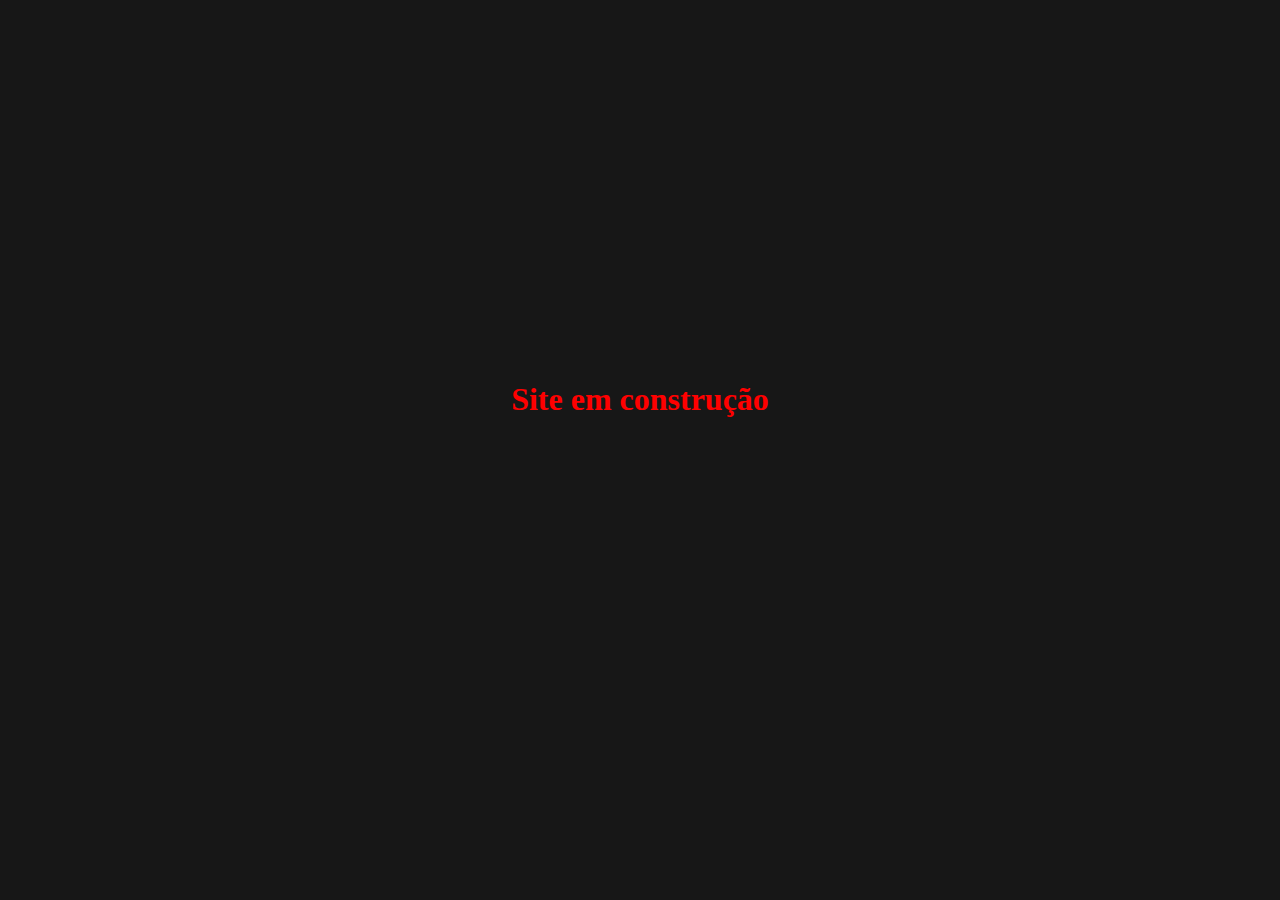
==== index.html @ 516c762a "fix no footer + contact form(broken)" ====
<!DOCTYPE html>
<html lang="en">
<head>
    <meta charset="UTF-8">
    <meta http-equiv="X-UA-Compatible" content="IE=edge">
    <meta name="viewport" content="width=device-width, initial-scale=1.0">
    <title>placeholder</title>
    <link rel = "stylesheet" href="index.css">
</head>
<body>
    <h1>Site em construção</h1>
</body>
</html>
---- index.css ----
h1{
    position: relative;
    color: red;
    text-align: center;
    top: 40vh;
}
body{
    background-color: #171717
}
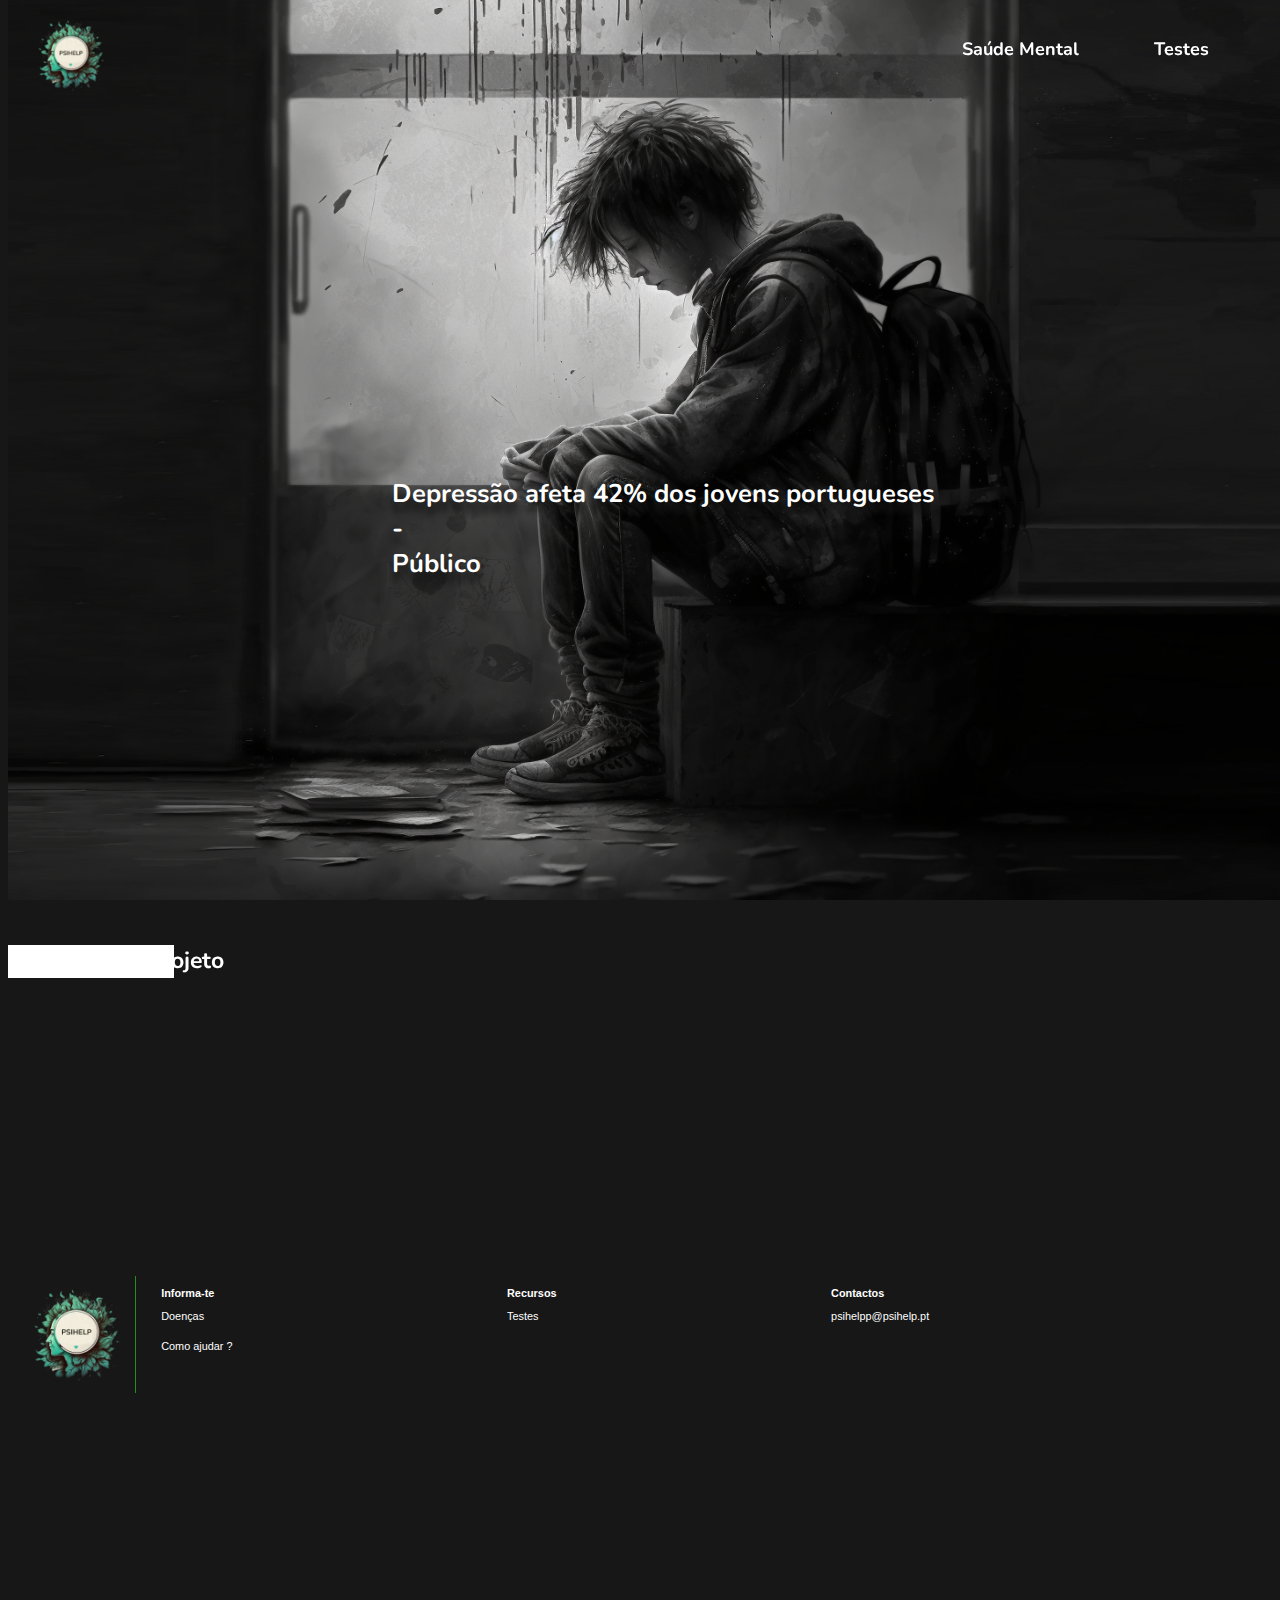
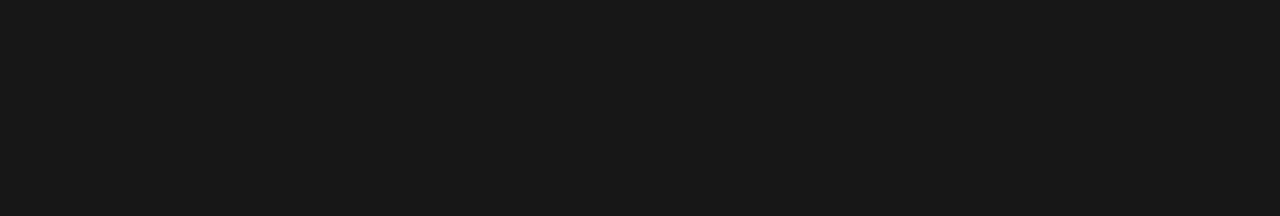
==== commit 82785352: "file structure update" ====
--- a/index.html
+++ b/index.html
@@ -1,13 +1,81 @@
 <!DOCTYPE html>
-<html lang="en">
+<html lang="pt">
+
 <head>
     <meta charset="UTF-8">
     <meta http-equiv="X-UA-Compatible" content="IE=edge">
     <meta name="viewport" content="width=device-width, initial-scale=1.0">
-    <title>placeholder</title>
-    <link rel = "stylesheet" href="index.css">
+    <title>Main</title>
+    <link rel="stylesheet" href="index.css">
+    <link rel="stylesheet" type="text/css" media="only screen and (max-device-width: 800px)" href="mainMobile.css" />
 </head>
+
 <body>
-    <h1>Site em construção</h1>
-</body>
-</html>+    <img src="./psihelp logo.png" class="logo">
+    <div class="navBar" id="navbar">
+        <p href="#" class="testes" id="texto1">Testes</p>
+        <div class="dropdown-menu1">
+            <a href="/DASS-Y/DASS-Y.html">DASS-Y</a>
+            <br>
+            <br>
+            <a href="/Intersection_zung/intersection.html">Escala de Zung</a>
+        </div>
+    </div>
+    <div class="navBar2">
+        <p href="#" class="saude" id="texto2">Saúde Mental</p>
+        <div class="dropdown-menu2">
+            <a href="/Doencas/doencas.html">Doenças</a>
+            <br>
+            <br>
+            <a href="#">Como ajudar ?</a>
+        </div>
+    </div>
+    <section class="banner">
+        <p id="dado">Depressão afeta 42% dos jovens portugueses<br>-<br>Público</p>
+    </section>
+    <div id="projeto-container" class="hidden2">
+        <h1 id="projeto">Sobre o projeto</h1>
+    </div>
+    <div id="texto3" class="hidden">
+        <img src="http://via.placeholder.com/640x360" class="img">
+        <p id="gapN">Lorem ipsum dolor sit amet, consectetur adipisicing elit. Magnam similique odit sequi porro ducimus
+            corporis placeat dicta asperiores iste, incidunt sit aliquam hic quo iure odio dignissimos. Commodi, labore
+            perspiciatis!</p>
+    </div>
+    <div id="texto4" class="hidden">
+        <p>Lorem ipsum dolor sit amet consectetur adipisicing elit. Maiores autem non cumque, iusto facilis
+            reprehenderit hic ab quaerat debitis veniam repudiandae perferendis rem ipsa? Alias nemo modi assumenda enim
+            repudiandae!</p>
+        <img src="http://via.placeholder.com/640x360" class="img">
+    </div>
+    <div id="footer">
+        <img src="  psihelp logo.png" class="logoFooter">
+        <div id="footerTexto">
+            <div id="colInforma">
+                <p id="titulo">Informa-te</p>
+                <a href="/Doencas/doencas.html" id="contacto">Doenças</a>
+                <a href="#">Como ajudar ?</a>
+            </div>
+            <div id="colTestes">
+                <p id="titulo">Recursos</p>
+                <a href="/Intersection_zung/intersection.html" id="contacto">Testes</a>
+            </div>
+            <div id="colContactos">
+                <a href="/Contacto/contacto.html" id="titulo" class="contacto">Contactos</a>
+                <p>psihelpp@psihelp.pt</p>
+            </div>
+        </div>
+    </div>
+    <label for="burger" class="burger">
+        <input id="burger" type="checkbox">
+        <span></span>
+        <span></span>
+        <span></span>
+    </label>
+    <div class="navMobile">
+        <a href="/Intersection_zung/intersection.html" class="mobTestes">Testes</a>
+        <a href="/Doencas/doencas.html" class="mobSaude">Doenças</a>
+        <a href="#" class="mobSaude">Como ajudar ?</a>
+    </div>
+    <script src="index.js"></script>
+</body>--- a/index.css
+++ b/index.css
@@ -1,9 +1,280 @@
-h1{
-    position: relative;
-    color: red;
+@import url('https://fonts.googleapis.com/css2?family=Nunito:wght@200;400&display=swap');
+*::-webkit-scrollbar {
+    display: none;
+  }
+body{
+    background: #171717;
+    min-height: 200vh;
+}
+.logo{
+    height: 10vh;
+    aspect-ratio: 1;
+    position: absolute;
+    transition: 600ms;
+    -webkit-user-drag: none;
+    top: 1.1vh;
+    left: 2vw;
+    z-index: 1;
+    position: fixed;
+    float: left;
+}
+.logo:hover{
+    height: 15vh;
+}
+.banner{
+    position: absolute;
+    width: 100vw;
+    height: 100vh;
+    background-image: url(./psihelp-bg.png);
+    background-size: cover;
+    background-position-x: center;
+    z-index: -1;
+    top: 0%
+}
+#dado{
+    font-family: 'Nunito', sans-serif;
+    font-weight: bold;
+    font-size: 2vw;
+    color: white;
+    z-index: 1;
+    position: absolute;
+    top: 50vh;
+    left:30vw;
+    text-shadow: 0 10px 6px #171717;
+    transition: 600ms;
+}
+
+/* texto por baixo */
+@import url('https://fonts.googleapis.com/css2?family=Tilt+Neon&display=swap');
+
+#projeto-container{
+    color: rgb(255, 255, 255);
+    position: absolute;
     text-align: center;
-    top: 40vh;
-}
-body{
-    background-color: #171717
+    top: 105vh;
+    font-size: 1.4vw;
+    z-index: 1;
+    background-color: #fff;
+    height: 2.6vw;
+}
+#projeto{
+    color: rgb(255, 255, 255);
+    position: absolute;
+    text-align: center;
+    font-weight: bold;
+    font-size: 1.8vw;
+    margin: 0;
+    left: 4vw;
+    font-family: 'Nunito', sans-serif;
+    width: 13vw;
+}
+#texto3{
+    position: relative;
+    top: 111vh;
+    display: flex;
+    align-items: center;
+    color: #fff;
+    font-size: 2vh;
+    font-family: 'Nunito', sans-serif;
+    font-weight: bold;
+    z-index: -1;    
+    padding: 5px;
+}  
+#texto4{
+    position: relative;
+    top: 113vh;
+    display: flex;
+    align-items: center;
+    color: #fff;
+    font-size: 2vh;
+    font-weight: bold;
+    font-family: 'Nunito', sans-serif;
+    padding: 5px;
+}
+#gapN{
+    padding-left: 10px;
+}
+/* animação de scroll */
+.hidden2{
+    transition: 1s;
+    width: 13vw;
+}
+.show2{
+    background-color: transparent;
+    width: 0vw;
+    
+}
+.hidden{
+    opacity: 0;
+    transition: 500ms;
+    transform: translateY(100%);
+}
+.show{
+    opacity: 1;
+    transform: translateY(0);
+}
+/*navBar*/
+.navBar{
+    position: fixed;
+    top: 1vh;
+    width: 0.5vw;
+    display: grid;
+    justify-content: flex-end  ;
+    align-items: center;
+    transition: 600ms;
+    padding: 40px 0px; 
+    font-size: 2vh;
+    font-family: 'Nunito', sans-serif;
+    font-weight: bold;
+    z-index: 0;
+    left: 89vw;
+
+} 
+.testes{
+    position: absolute;
+    font-size: 1,2vh;
+    transition: 600ms;
+    color: #fff;
+    padding: 15px;
+    cursor: default;
+    text-decoration: none;
+    z-index: 9999;
+    
+}
+.testes:hover{
+    font-size: 1.5em;
+} 
+
+.testes2:hover{
+    font-size: 1.5em;
+}
+
+.dropdown-menu1{
+    visibility: collapse;
+    position: absolute;
+    min-width: 158px;
+    z-index: 1;
+    transition: 300ms;
+    scale: 0;
+    left: -2vw;
+    top: 1.3vh;
+}
+.navBar:hover .dropdown-menu1{
+    visibility: visible;
+    position: absolute;
+    transform: translate(3vw , 7vh);
+    scale: 1;
+}
+a{
+    text-decoration: none;
+    color: #fff;
+}
+@media screen and (min-width: 1080px){
+    .navBar2{
+        position: fixed;
+        top: 1vh;
+        width: 6vw;
+        display: grid;
+        justify-content: flex-end  ;
+        align-items: center;
+        transition: 600ms;
+        padding: 40px 0px;
+        font-size: 2vh;
+        font-family: 'Nunito', sans-serif;
+        font-weight: bold; 
+        z-index: 0;
+        left: 74vw;
+    } 
+}
+@media screen and (min-width: 800px){
+
+.navBar2{
+    position: fixed;
+    top: 1vh;
+    width: 14vw;
+    display: grid;
+    justify-content: flex-end  ;
+    align-items: center;
+    transition: 600ms;
+    padding: 40px 0px;
+    font-size: 2vh;
+    font-family: 'Nunito', sans-serif;
+    font-weight: bold; 
+    z-index: 0;
+    left: 74vw;
+} }
+.saude{
+    position: absolute;
+    font-size: 1,2vh;
+    transition: 600ms;
+    color: #fff;
+    padding: 15px;
+    cursor: default;
+    text-decoration: none;
+    z-index: 9999;
+}
+.saude:hover{
+    font-size: 1.5em;
+}
+.dropdown-menu2{
+    visibility: collapse;
+    position: absolute;
+    min-width: 158px;
+    z-index: 1;
+    transition: 300ms;
+    scale: 0;
+    left: -2vw;
+    top: 1.3vh;
+}
+.navBar2:hover .dropdown-menu2{
+    visibility: visible;
+    position: absolute;
+    transform: translate(3vw , 7vh);
+    scale: 1;
+}
+/*footer*/
+  @import url('https://fonts.googleapis.com/css2?family=Rubik:wght@500&display=swap');
+  #footer{
+    position: relative;
+    top: 120vh;
+    padding-left: 0.75vw;
+    margin-bottom: 0;
+    padding-bottom: 0;
+    font-family: 'Rubik', sans-serif;
+    color: #fff;
+    height: 13vh;
+    width: 70vw; 
+    cursor: default;
+    font-size: 0.85vw;
+    display: flex;
+}
+.logoFooter{
+    position: relative;
+    aspect-ratio: 1;
+    border-right: rgb(29, 146, 29) solid 1.5px;
+    max-width: 10vw;
+}
+#titulo{
+    font-weight: bold;
+}
+#footerTexto{
+    display:flex;
+    justify-content: space-between;
+    left: 2vw;
+    position: relative;
+    width: 60vw;
+
+}
+#colInforma a{
+    display: block;
+    margin-bottom: 2vh;
+}
+#colContactos{
+    margin-top: 1em;
+}
+.navMobile{
+    visibility: collapse;
+}
+.burger{
+    display: none;
 }--- a/mainMobile.css
+++ b/mainMobile.css
@@ -0,0 +1,156 @@
+#dado{
+    font-size: 4vw;
+    margin:auto;
+    top: 40vh;
+    left: 70vw;
+}
+body{
+    font-size: 100px;
+    display: block;
+    margin: 0;
+    padding-bottom: 0;
+    overflow-x: hidden;
+    max-height: 150vh;
+}
+.navBar , .dropdown-menu1 , .navBar2 , .saude{
+    display: none;
+}
+.banner{
+    position: relative;
+    width: 160vw;
+    height: 78vh;
+    aspect-ratio: 1.777777778;
+    background-image: url(./psihelp-bg.png);
+    background-size: cover;
+    background-position-x: center;
+    z-index: -1;
+    transform: translateX(-60vw);
+}
+#texto3{
+    position: relative;
+    top: 10vh;
+    display: flex;
+    align-items: center;
+    color: #fff;
+    font-size: 2vh;
+    column-gap: 10px;
+    font-weight: bold;
+    padding: 8px;
+}
+#texto4{
+    position: relative;
+    top: 13vh;
+    display: flex;
+    align-items: center;
+    color: #fff;
+    font-size: 2vh;
+    column-gap: 10px;
+    font-weight: bold;
+    padding: 8px;
+    padding-bottom: 0;
+    margin-bottom: 0;
+}
+.img{
+    max-width: 50vw;
+}
+/*NavBar*/
+.navMobile{
+    display: none;
+    visibility: visible;
+    position: fixed;
+    background-color: #616161c0;
+    z-index: 0;
+    width: 40vw;
+    height: 100vh;
+    right: 0;
+    top: 0;
+    transition: 0.3s cubic-bezier(.84,.48,.11,.78);
+}
+.mobTestes, .mobSaude{
+    font-family: 'Nunito', sans-serif;
+    font-weight: bold;
+    position: relative;
+    color: #fff;
+    font-size: 4vw;
+    margin-bottom: 5vh;
+    margin-left: 5vw;
+    margin-right: 5vw;
+    top: 5vh;
+}
+/*selector*/
+.burger {
+    position: fixed;
+    width: 40px;
+    height: 30px;
+    background: transparent;
+    cursor: pointer;  
+    right: 1vh;
+    top: 1vh;
+    z-index: 1;
+    display: inline;
+  }
+  
+  .burger input {
+    display: none;
+  }
+  
+  .burger span {
+    display: block;
+    position: absolute;
+    height: 4px;
+    width: 100%;
+    background: black;
+    border-radius: 9px;
+    opacity: 1;
+    left: 0;
+    transform: rotate(0deg);
+    transition: .25s ease-in-out;
+  }
+  
+  .burger span:nth-of-type(1) {
+    top: 0px;
+    transform-origin: left center;
+  }
+  
+  .burger span:nth-of-type(2) {
+    top: 50%;
+    transform: translateY(-50%);
+    transform-origin: left center;
+  }
+  
+  .burger span:nth-of-type(3) {
+    top: 100%;
+    transform-origin: left center;
+    transform: translateY(-100%);
+  }
+  
+  .burger input:checked ~ span:nth-of-type(1) {
+    transform: rotate(45deg);
+    top: 0px;
+    left: 5px;
+  }
+  
+  .burger input:checked ~ span:nth-of-type(2) {
+    width: 0%;
+    opacity: 0;
+  }
+  
+  .burger input:checked ~ span:nth-of-type(3) {
+    transform: rotate(-45deg);
+    top: 28px;
+    left: 5px;
+  }
+/*Texto em baixo*/
+#projeto{
+    top: -20vh;
+    font-size: 3vw;
+    transition: 0ms;
+    width: 25vw;
+}
+#projeto-container{
+    transition: 0ms;
+}
+/*Footer*/
+#footer{
+  display: none;
+}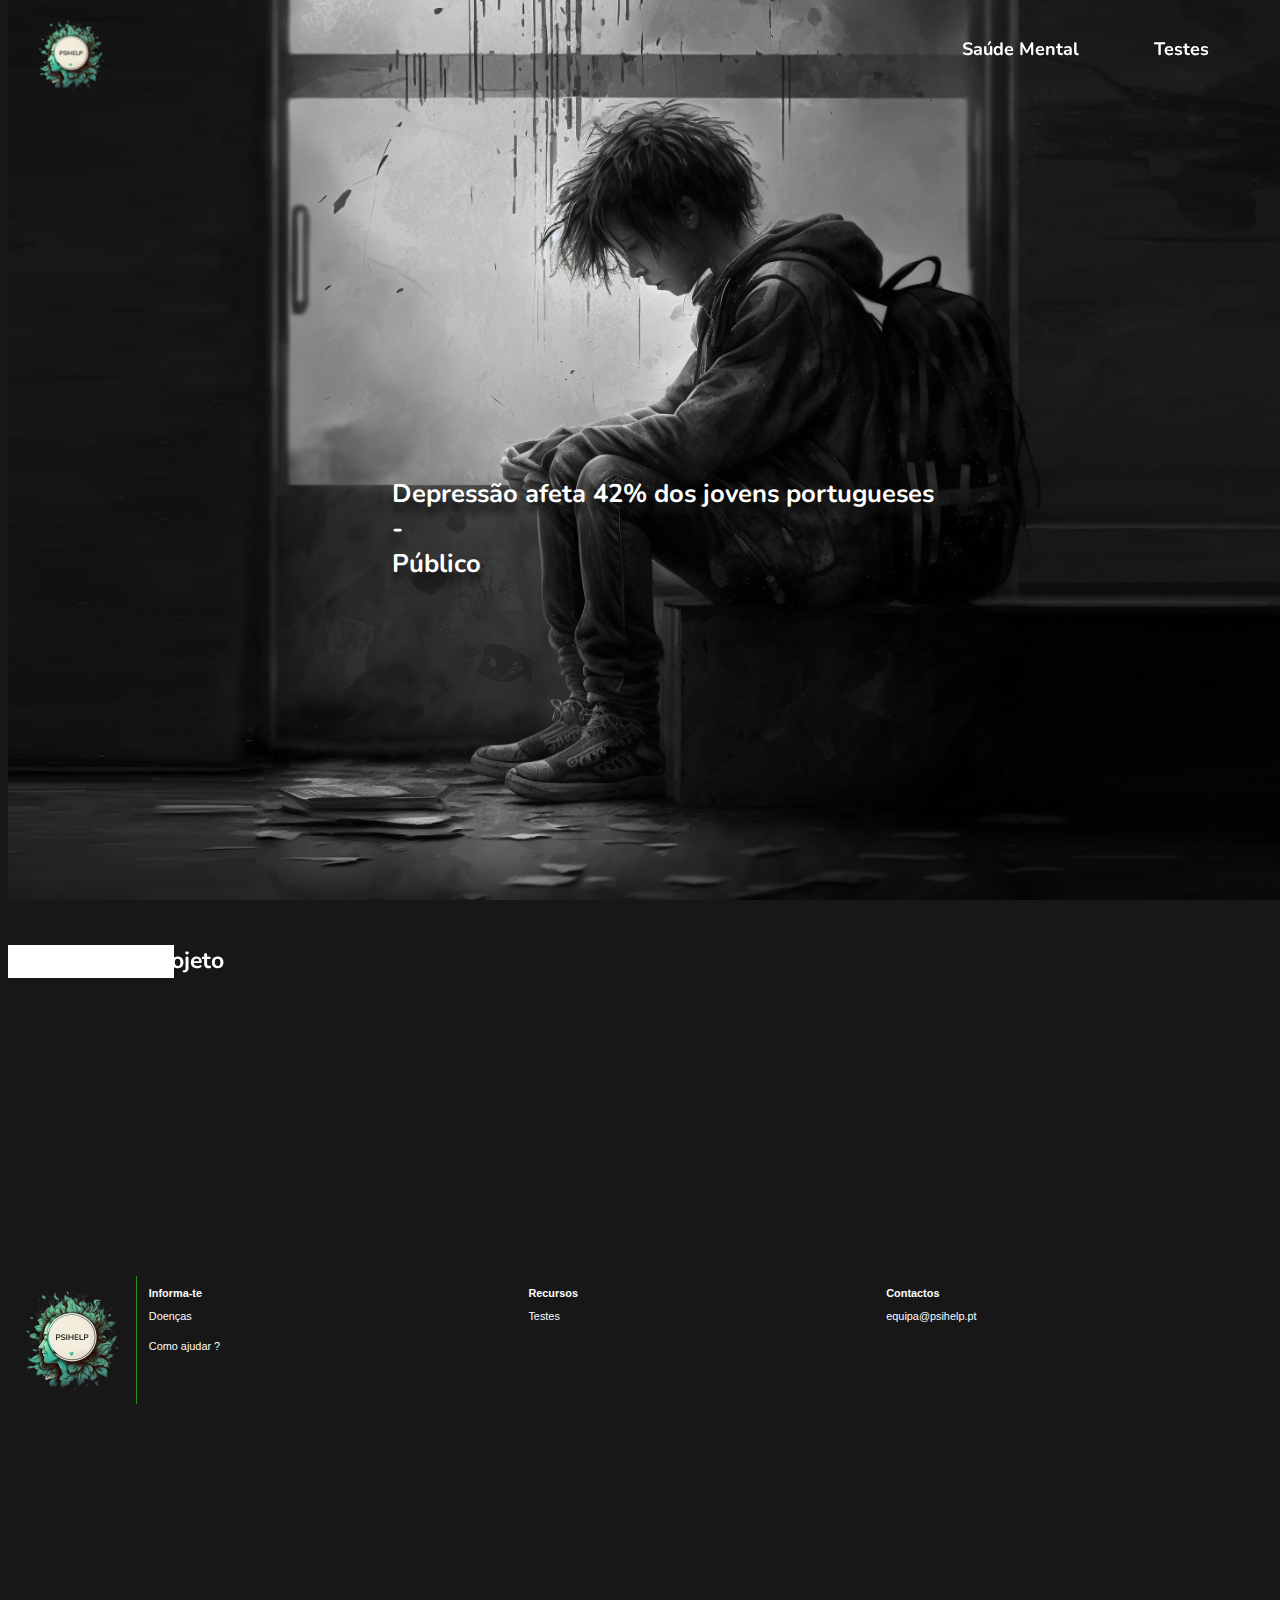
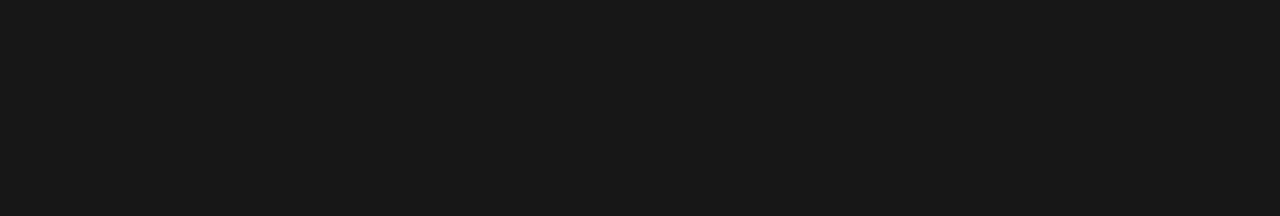
==== commit af589f5d: "apatabilidade do footer + exto provisório" ====
--- a/index.html
+++ b/index.html
@@ -38,19 +38,18 @@
     </div>
     <div id="texto3" class="hidden">
         <img src="http://via.placeholder.com/640x360" class="img">
-        <p id="gapN">Lorem ipsum dolor sit amet, consectetur adipisicing elit. Magnam similique odit sequi porro ducimus
-            corporis placeat dicta asperiores iste, incidunt sit aliquam hic quo iure odio dignissimos. Commodi, labore
-            perspiciatis!</p>
+        <p id="gapN">Com este site pretendemos combater os problemas de saúde mental em Portugal, principalmente nos jovens, sensibilizando para este problema tão recorrente na nossa sociedade.
+        </p>
     </div>
     <div id="texto4" class="hidden">
-        <p>Lorem ipsum dolor sit amet consectetur adipisicing elit. Maiores autem non cumque, iusto facilis
-            reprehenderit hic ab quaerat debitis veniam repudiandae perferendis rem ipsa? Alias nemo modi assumenda enim
-            repudiandae!</p>
+        <p>Aqui podes encontrar testes feitos por profissionais bem como informações sobre as principais doenças.<br>
+           Conheces alguém com algum destes problemas e não sabes como ajudar? Tens aqui algumas dicas úteis e acesso a psicólogos profissionais!
+        </p>
         <img src="http://via.placeholder.com/640x360" class="img">
     </div>
     <div id="footer">
         <img src="  psihelp logo.png" class="logoFooter">
-        <div id="footerTexto">
+        <!-- <div id="footerTexto"> -->
             <div id="colInforma">
                 <p id="titulo">Informa-te</p>
                 <a href="/Doencas/doencas.html" id="contacto">Doenças</a>
@@ -62,7 +61,7 @@
             </div>
             <div id="colContactos">
                 <a href="/Contacto/contacto.html" id="titulo" class="contacto">Contactos</a>
-                <p>psihelpp@psihelp.pt</p>
+                <p>equipa@psihelp.pt</p>
             </div>
         </div>
     </div>
--- a/index.css
+++ b/index.css
@@ -235,21 +235,17 @@
 /*footer*/
   @import url('https://fonts.googleapis.com/css2?family=Rubik:wght@500&display=swap');
   #footer{
+    display: grid;
+    grid-template: auto / 10vw auto auto auto;
+    column-gap: 1vw;
     position: relative;
     top: 120vh;
-    padding-left: 0.75vw;
-    margin-bottom: 0;
-    padding-bottom: 0;
     font-family: 'Rubik', sans-serif;
     color: #fff;
-    height: 13vh;
-    width: 70vw; 
     cursor: default;
     font-size: 0.85vw;
-    display: flex;
 }
 .logoFooter{
-    position: relative;
     aspect-ratio: 1;
     border-right: rgb(29, 146, 29) solid 1.5px;
     max-width: 10vw;
@@ -257,14 +253,6 @@
 #titulo{
     font-weight: bold;
 }
-#footerTexto{
-    display:flex;
-    justify-content: space-between;
-    left: 2vw;
-    position: relative;
-    width: 60vw;
-
-}
 #colInforma a{
     display: block;
     margin-bottom: 2vh;
@@ -274,6 +262,7 @@
 }
 .navMobile{
     visibility: collapse;
+    display: none;
 }
 .burger{
     display: none;
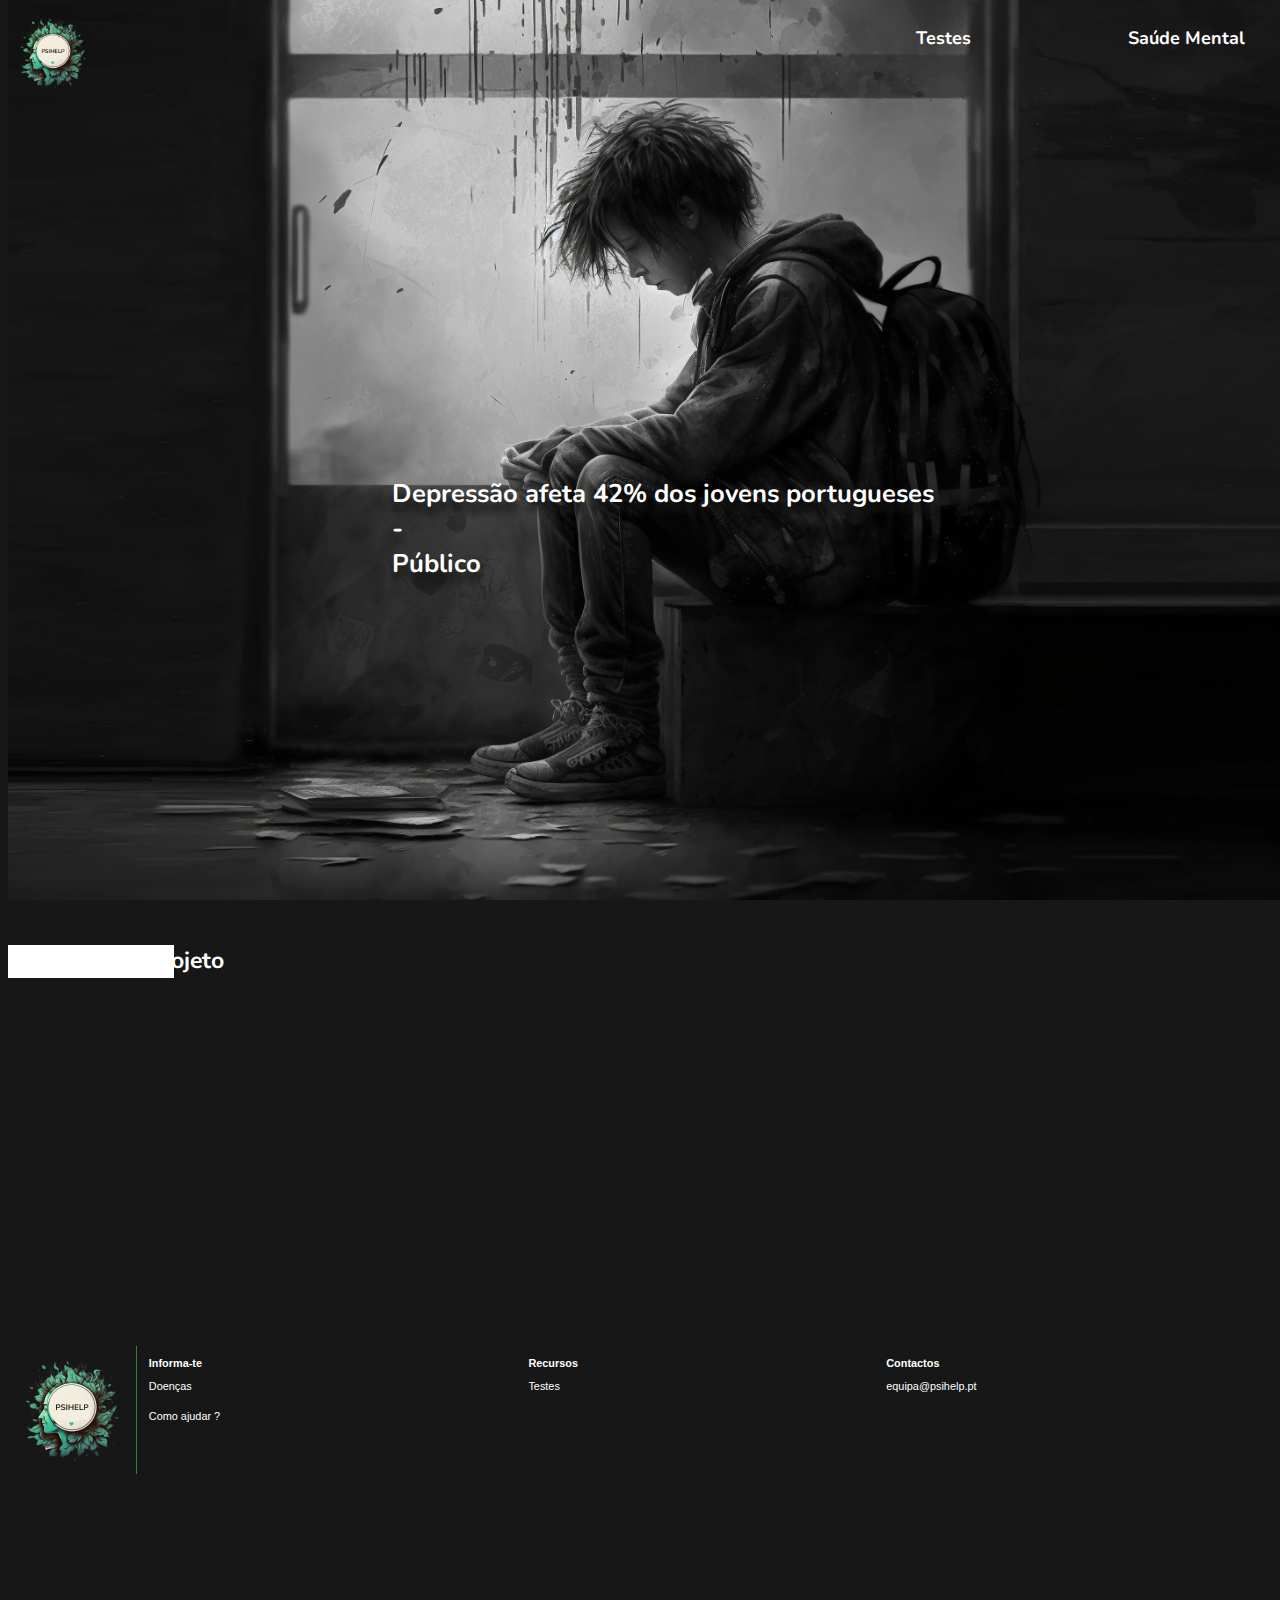
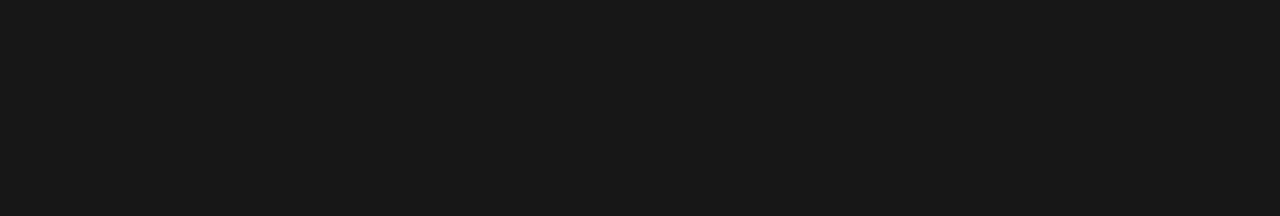
==== commit 2e4c1bc0: "navbar updated" ====
--- a/index.html
+++ b/index.html
@@ -11,6 +11,7 @@
 </head>
 
 <body>
+    <div class="navbarContainer">
     <img src="./psihelp logo.png" class="logo">
     <div class="navBar" id="navbar">
         <p href="#" class="testes" id="texto1">Testes</p>
@@ -30,6 +31,7 @@
             <a href="#">Como ajudar ?</a>
         </div>
     </div>
+</div>
     <section class="banner">
         <p id="dado">Depressão afeta 42% dos jovens portugueses<br>-<br>Público</p>
     </section>
--- a/index.css
+++ b/index.css
@@ -5,18 +5,6 @@
 body{
     background: #171717;
     min-height: 200vh;
-}
-.logo{
-    height: 10vh;
-    aspect-ratio: 1;
-    position: absolute;
-    transition: 600ms;
-    -webkit-user-drag: none;
-    top: 1.1vh;
-    left: 2vw;
-    z-index: 1;
-    position: fixed;
-    float: left;
 }
 .logo:hover{
     height: 15vh;
@@ -114,124 +102,89 @@
     transform: translateY(0);
 }
 /*navBar*/
-.navBar{
-    position: fixed;
-    top: 1vh;
-    width: 0.5vw;
+.navbarContainer{
     display: grid;
-    justify-content: flex-end  ;
-    align-items: center;
-    transition: 600ms;
-    padding: 40px 0px; 
+    grid-template: 70px / 5fr 1fr max-content;
+    padding-right: 2vw;
+    column-gap: 3vw;
+  }
+  .logo{
+    height: 10vh;
+    aspect-ratio: 1;
+    transition: 600ms;
+    -webkit-user-drag: none;
+    z-index: 1;
+  }
+  .navBar{
+    transition: 600ms;
     font-size: 2vh;
     font-family: 'Nunito', sans-serif;
     font-weight: bold;
     z-index: 0;
-    left: 89vw;
-
-} 
-.testes{
-    position: absolute;
-    font-size: 1,2vh;
-    transition: 600ms;
-    color: #fff;
-    padding: 15px;
+  } 
+  .testes{
+    font-size: 2vh;
+    transition: 600ms;
+    color: #fff;
     cursor: default;
     text-decoration: none;
     z-index: 9999;
     
-}
-.testes:hover{
+  }
+  .testes:hover{
     font-size: 1.5em;
-} 
-
-.testes2:hover{
+  } 
+  
+  .testes2:hover{
     font-size: 1.5em;
-}
-
-.dropdown-menu1{
+  }
+  
+  .dropdown-menu1{
     visibility: collapse;
-    position: absolute;
-    min-width: 158px;
     z-index: 1;
     transition: 300ms;
     scale: 0;
-    left: -2vw;
-    top: 1.3vh;
-}
-.navBar:hover .dropdown-menu1{
+  }
+  .navBar:hover .dropdown-menu1{
     visibility: visible;
     position: absolute;
-    transform: translate(3vw , 7vh);
     scale: 1;
-}
-a{
+  }
+  a{
     text-decoration: none;
     color: #fff;
-}
-@media screen and (min-width: 1080px){
-    .navBar2{
-        position: fixed;
-        top: 1vh;
-        width: 6vw;
-        display: grid;
-        justify-content: flex-end  ;
-        align-items: center;
-        transition: 600ms;
-        padding: 40px 0px;
-        font-size: 2vh;
-        font-family: 'Nunito', sans-serif;
-        font-weight: bold; 
-        z-index: 0;
-        left: 74vw;
-    } 
-}
-@media screen and (min-width: 800px){
-
-.navBar2{
-    position: fixed;
-    top: 1vh;
-    width: 14vw;
-    display: grid;
-    justify-content: flex-end  ;
-    align-items: center;
-    transition: 600ms;
-    padding: 40px 0px;
+  }
+  @media screen and (min-width: 800px){
+  
+  .navBar2{
+    transition: 600ms;
     font-size: 2vh;
     font-family: 'Nunito', sans-serif;
     font-weight: bold; 
     z-index: 0;
-    left: 74vw;
-} }
-.saude{
-    position: absolute;
+  } } 
+  .saude{
     font-size: 1,2vh;
     transition: 600ms;
     color: #fff;
-    padding: 15px;
     cursor: default;
     text-decoration: none;
     z-index: 9999;
-}
-.saude:hover{
+  }
+  .saude:hover{
     font-size: 1.5em;
-}
-.dropdown-menu2{
+  }
+  .dropdown-menu2{
     visibility: collapse;
-    position: absolute;
-    min-width: 158px;
     z-index: 1;
     transition: 300ms;
     scale: 0;
-    left: -2vw;
-    top: 1.3vh;
-}
-.navBar2:hover .dropdown-menu2{
+  }
+  .navBar2:hover .dropdown-menu2{
     visibility: visible;
     position: absolute;
-    transform: translate(3vw , 7vh);
     scale: 1;
-}
+  }
 /*footer*/
   @import url('https://fonts.googleapis.com/css2?family=Rubik:wght@500&display=swap');
   #footer{
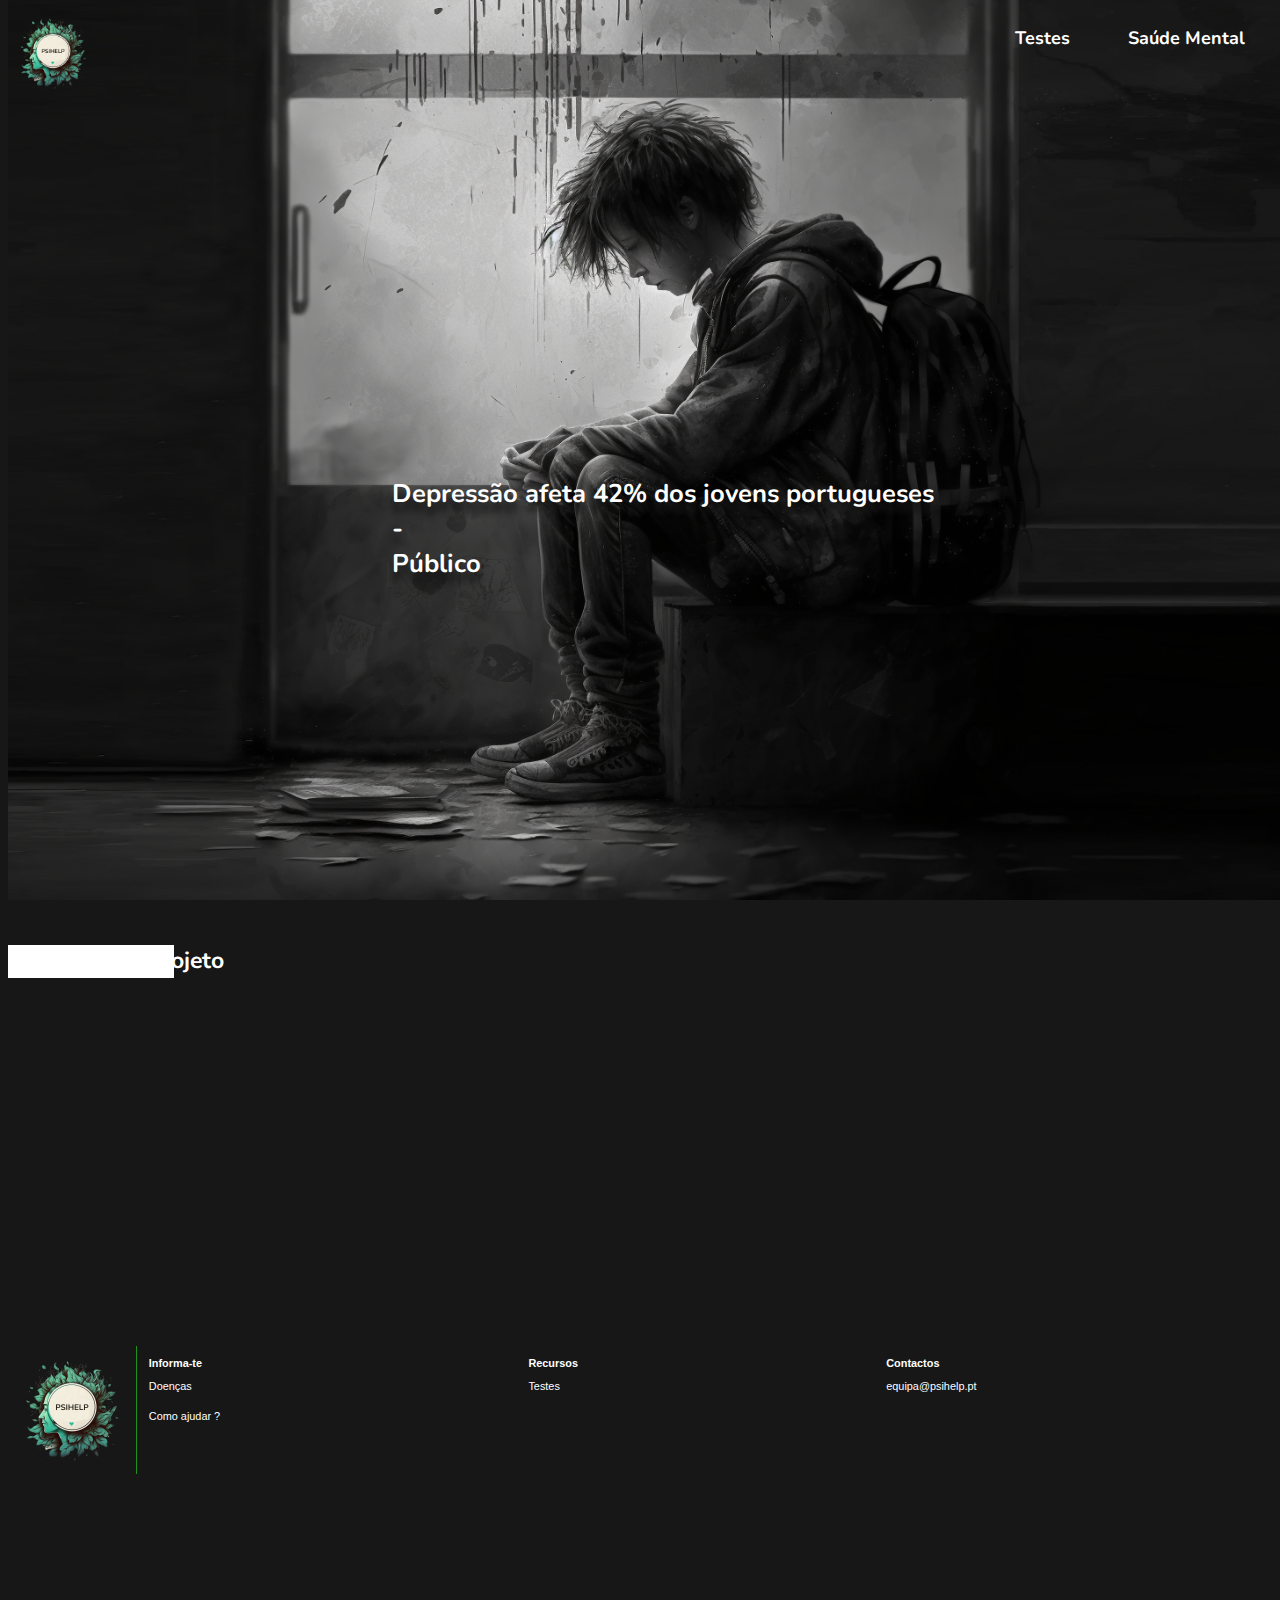
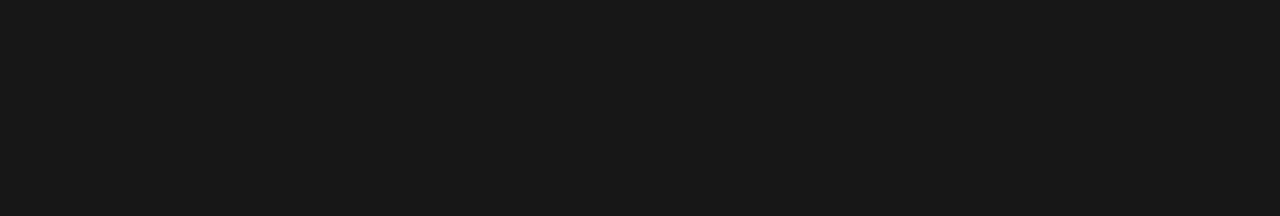
==== commit ee80f032: "main update e final para a maioria i hope" ====
--- a/index.html
+++ b/index.html
@@ -14,7 +14,7 @@
     <div class="navbarContainer">
     <img src="./psihelp logo.png" class="logo">
     <div class="navBar" id="navbar">
-        <p href="#" class="testes" id="texto1">Testes</p>
+        <p class="testes" id="texto1">Testes</p>
         <div class="dropdown-menu1">
             <a href="/DASS-Y/DASS-Y.html">DASS-Y</a>
             <br>
@@ -23,12 +23,12 @@
         </div>
     </div>
     <div class="navBar2">
-        <p href="#" class="saude" id="texto2">Saúde Mental</p>
+        <p class="saude" id="texto2">Saúde Mental</p>
         <div class="dropdown-menu2">
             <a href="/Doencas/doencas.html">Doenças</a>
             <br>
             <br>
-            <a href="#">Como ajudar ?</a>
+            <a href="/comoajudar/comoajudar.html">Como ajudar ?</a>
         </div>
     </div>
 </div>
@@ -51,11 +51,10 @@
     </div>
     <div id="footer">
         <img src="  psihelp logo.png" class="logoFooter">
-        <!-- <div id="footerTexto"> -->
             <div id="colInforma">
                 <p id="titulo">Informa-te</p>
                 <a href="/Doencas/doencas.html" id="contacto">Doenças</a>
-                <a href="#">Como ajudar ?</a>
+                <a href="/comoajudar/comoajudar.html">Como ajudar ?</a>
             </div>
             <div id="colTestes">
                 <p id="titulo">Recursos</p>
@@ -76,7 +75,7 @@
     <div class="navMobile">
         <a href="/Intersection_zung/intersection.html" class="mobTestes">Testes</a>
         <a href="/Doencas/doencas.html" class="mobSaude">Doenças</a>
-        <a href="#" class="mobSaude">Como ajudar ?</a>
+        <a href="/comoajudar/comoajudar.html" class="mobSaude">Como ajudar ?</a>
     </div>
     <script src="index.js"></script>
 </body>--- a/index.css
+++ b/index.css
@@ -104,7 +104,7 @@
 /*navBar*/
 .navbarContainer{
     display: grid;
-    grid-template: 70px / 5fr 1fr max-content;
+    grid-template: 70px / 10fr 1fr max-content;
     padding-right: 2vw;
     column-gap: 3vw;
   }
@@ -129,16 +129,9 @@
     cursor: default;
     text-decoration: none;
     z-index: 9999;
+    place-self: center;
     
   }
-  .testes:hover{
-    font-size: 1.5em;
-  } 
-  
-  .testes2:hover{
-    font-size: 1.5em;
-  }
-  
   .dropdown-menu1{
     visibility: collapse;
     z-index: 1;
@@ -170,9 +163,6 @@
     cursor: default;
     text-decoration: none;
     z-index: 9999;
-  }
-  .saude:hover{
-    font-size: 1.5em;
   }
   .dropdown-menu2{
     visibility: collapse;
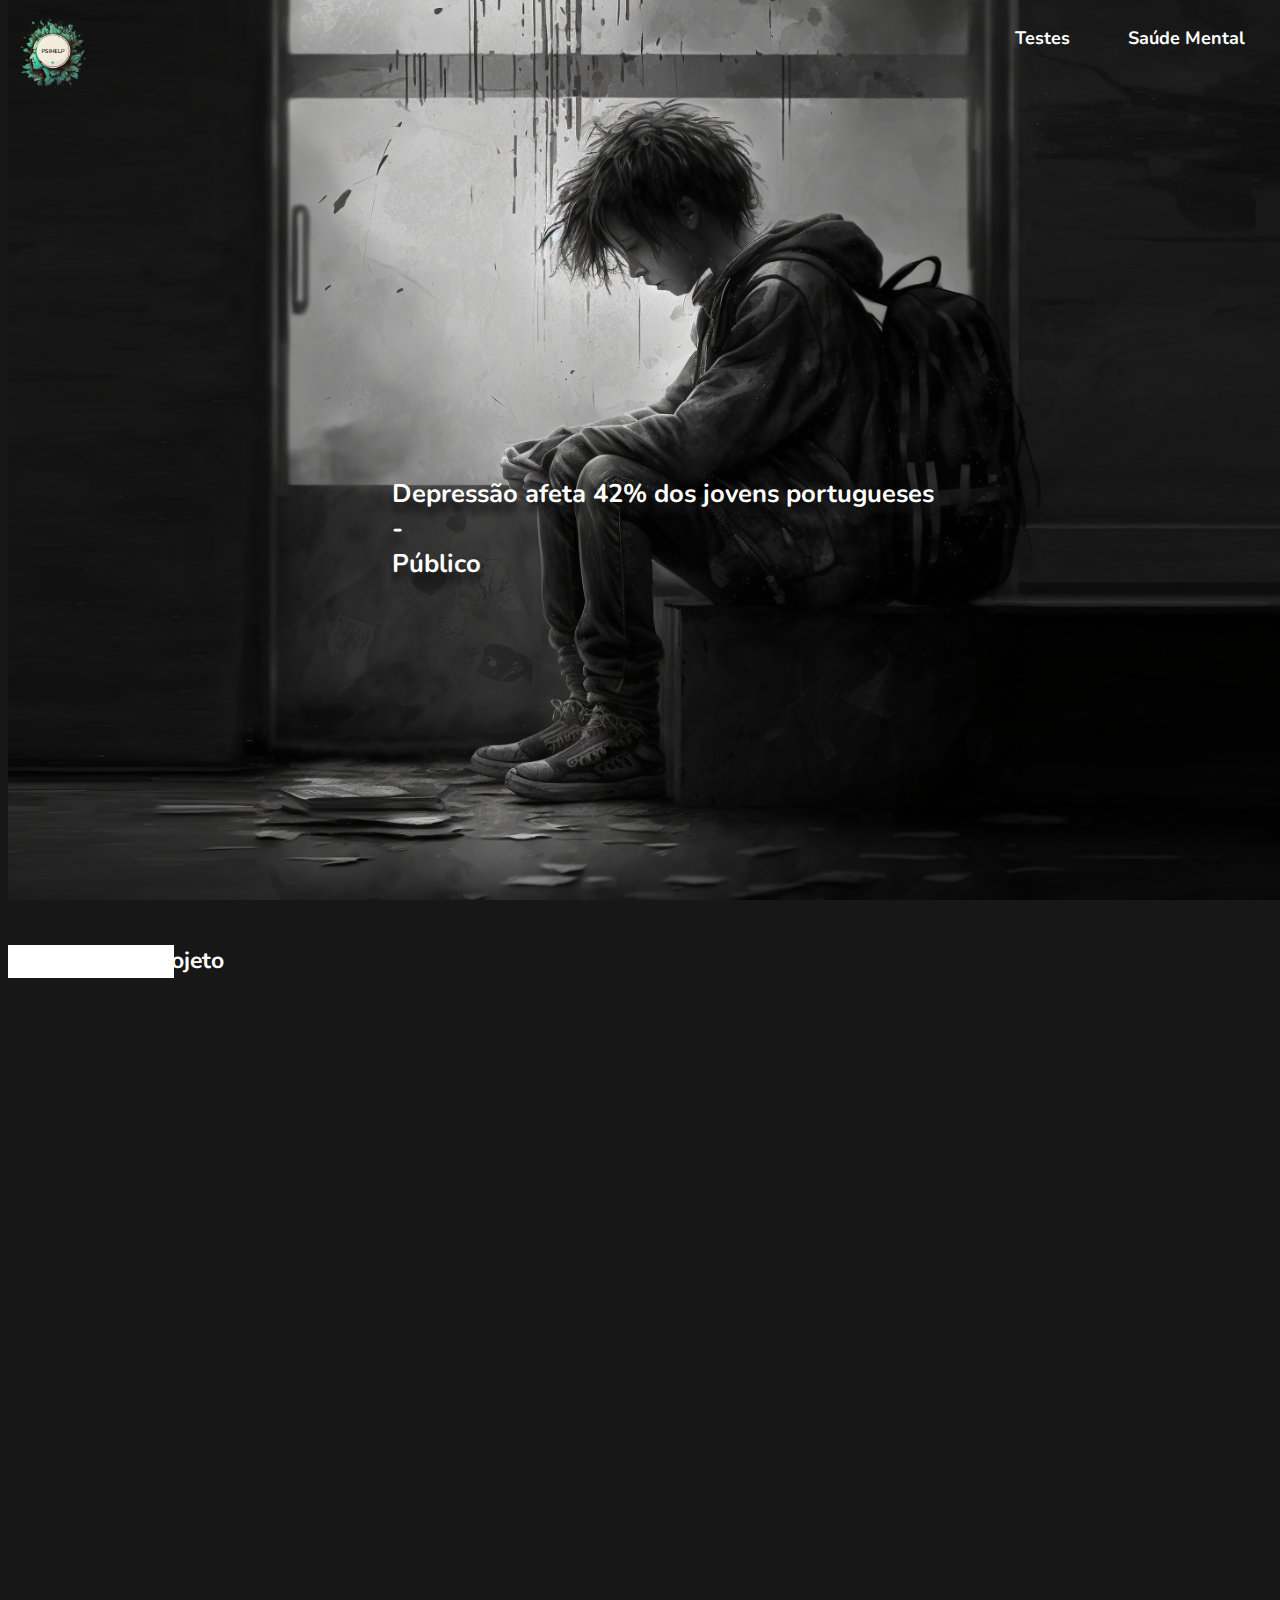
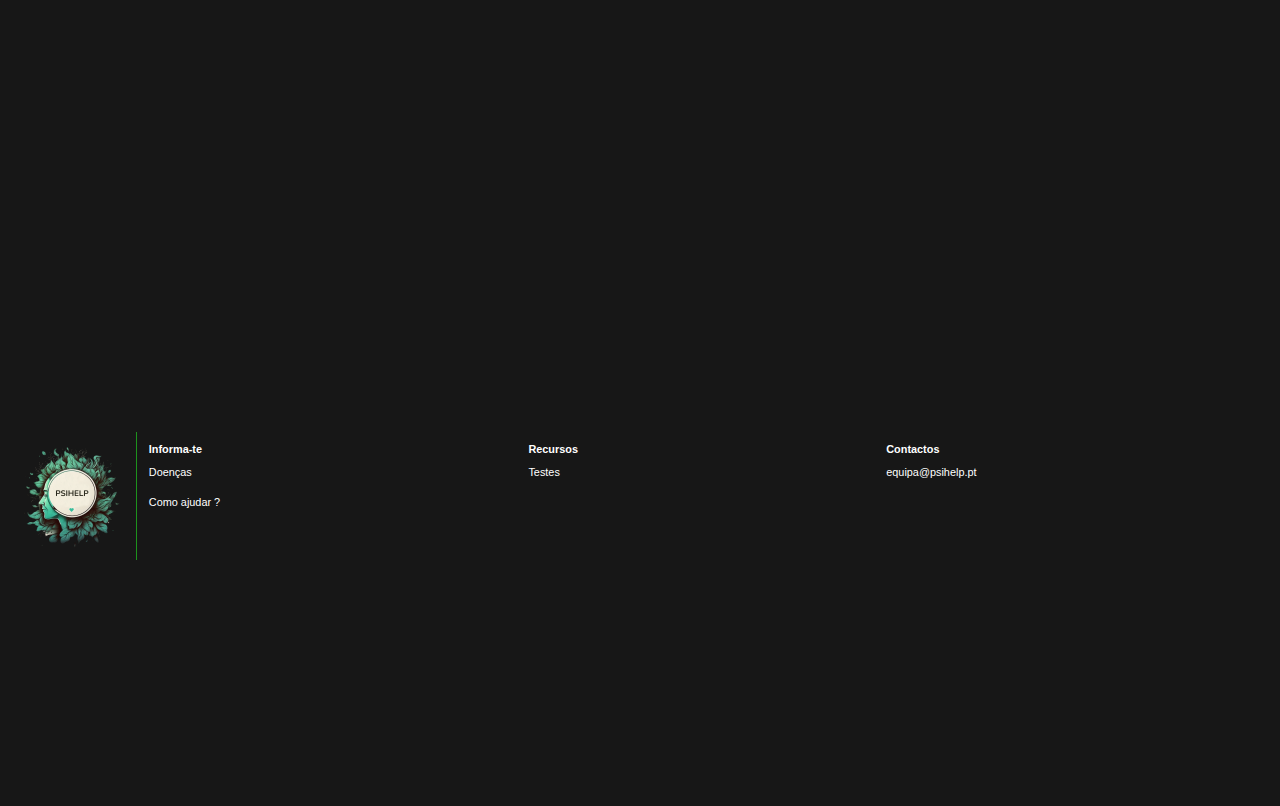
==== commit add2bea5: "imagens na main page" ====
--- a/index.html
+++ b/index.html
@@ -39,7 +39,7 @@
         <h1 id="projeto">Sobre o projeto</h1>
     </div>
     <div id="texto3" class="hidden">
-        <img src="http://via.placeholder.com/640x360" class="img">
+        <img src="/imagem1.jpg" class="img">
         <p id="gapN">Com este site pretendemos combater os problemas de saúde mental em Portugal, principalmente nos jovens, sensibilizando para este problema tão recorrente na nossa sociedade.
         </p>
     </div>
@@ -47,7 +47,7 @@
         <p>Aqui podes encontrar testes feitos por profissionais bem como informações sobre as principais doenças.<br>
            Conheces alguém com algum destes problemas e não sabes como ajudar? Tens aqui algumas dicas úteis e acesso a psicólogos profissionais!
         </p>
-        <img src="http://via.placeholder.com/640x360" class="img">
+        <img src="/imagem2.jpg" class="img">
     </div>
     <div id="footer">
         <img src="  psihelp logo.png" class="logoFooter">
--- a/index.css
+++ b/index.css
@@ -68,6 +68,9 @@
     z-index: -1;    
     padding: 5px;
 }  
+#texto3 > img{
+  border-radius: 2%;
+}
 #texto4{
     position: relative;
     top: 113vh;
@@ -78,6 +81,10 @@
     font-weight: bold;
     font-family: 'Nunito', sans-serif;
     padding: 5px;
+}
+#texto4 > img{
+  border-radius: 2%;
+  margin-left: 5px;
 }
 #gapN{
     padding-left: 10px;
--- a/mainMobile.css
+++ b/mainMobile.css
@@ -26,6 +26,10 @@
     z-index: -1;
     transform: translateX(-60vw);
 }
+.navbarContainer{
+  position: absolute;
+}
+
 #texto3{
     position: relative;
     top: 10vh;
@@ -99,7 +103,7 @@
     position: absolute;
     height: 4px;
     width: 100%;
-    background: black;
+    background: rgb(255, 255, 255);
     border-radius: 9px;
     opacity: 1;
     left: 0;
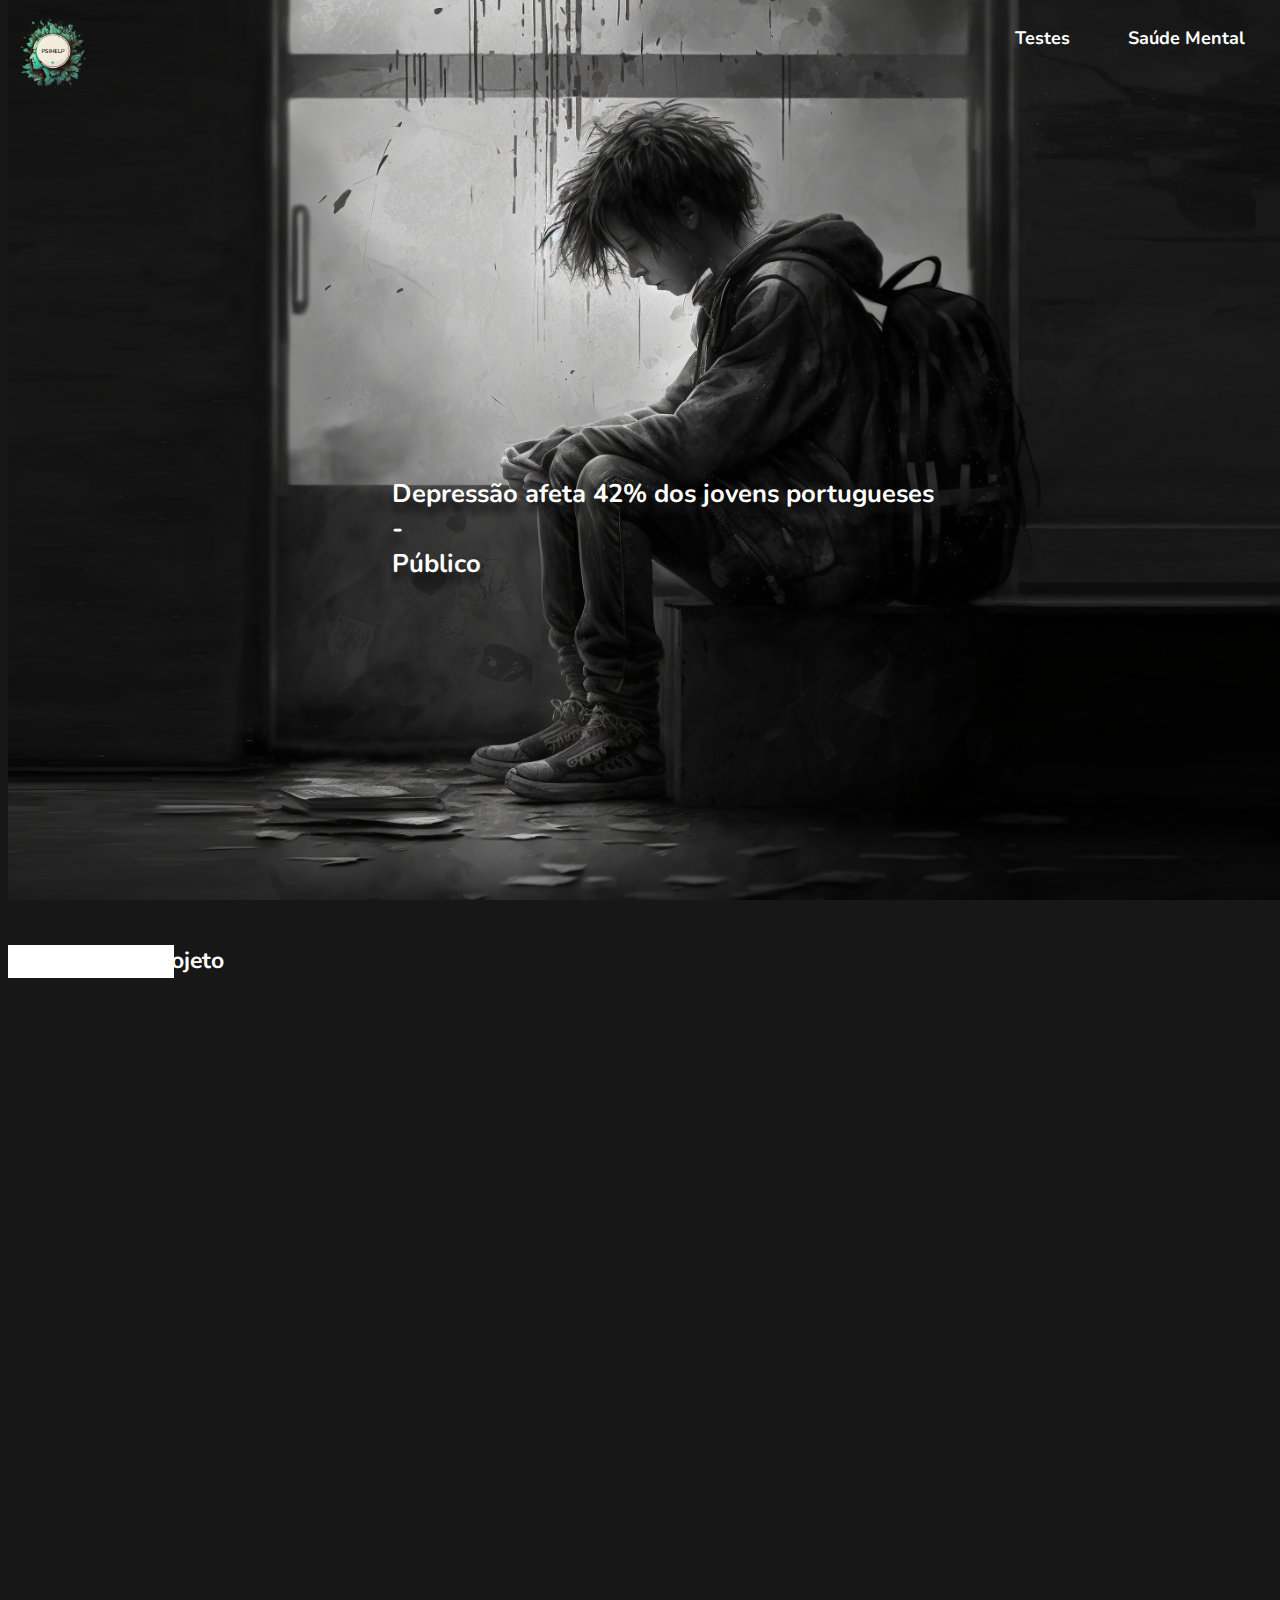
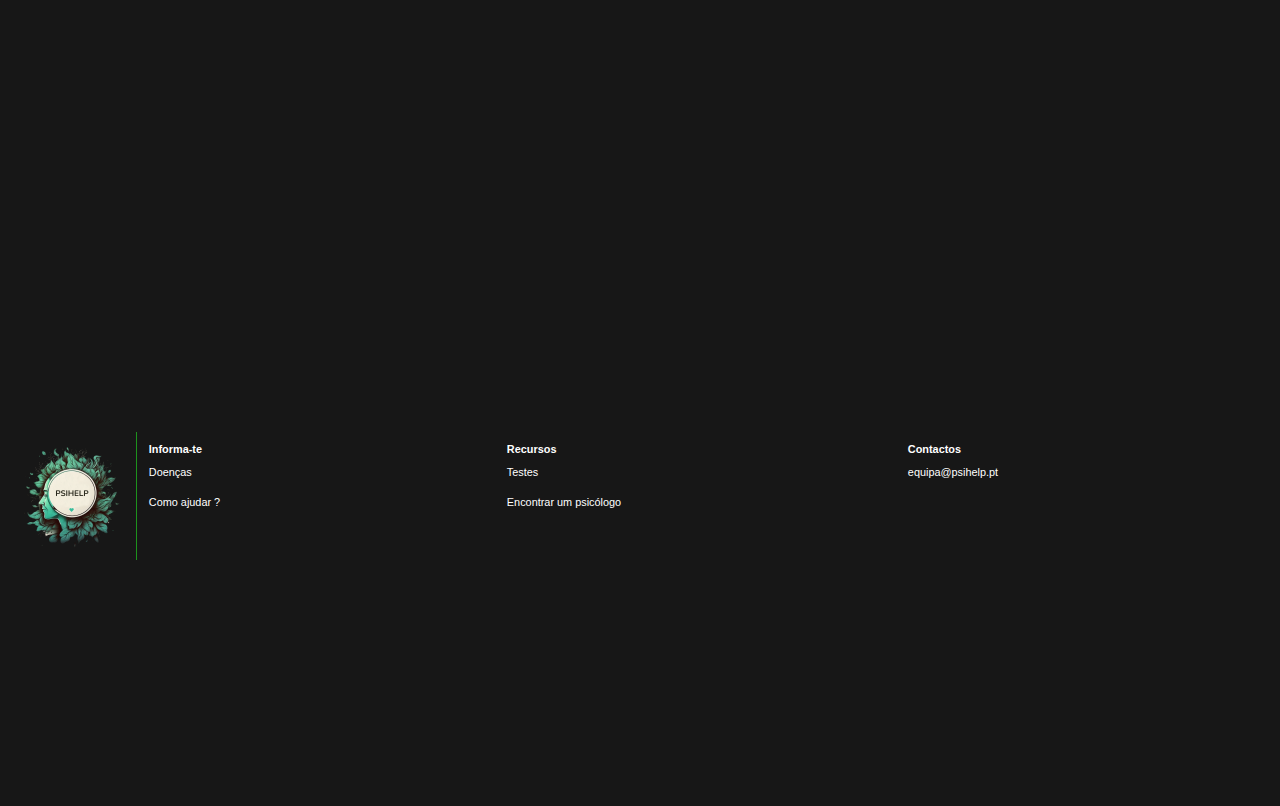
==== commit 01bb67e3: "adicionada opção para encontrar piscólogo(WIP)" ====
--- a/index.html
+++ b/index.html
@@ -59,6 +59,7 @@
             <div id="colTestes">
                 <p id="titulo">Recursos</p>
                 <a href="/Intersection_zung/intersection.html" id="contacto">Testes</a>
+                <a href="#" id="contacto">Encontrar um psicólogo</a>
             </div>
             <div id="colContactos">
                 <a href="/Contacto/contacto.html" id="titulo" class="contacto">Contactos</a>
@@ -76,6 +77,7 @@
         <a href="/Intersection_zung/intersection.html" class="mobTestes">Testes</a>
         <a href="/Doencas/doencas.html" class="mobSaude">Doenças</a>
         <a href="/comoajudar/comoajudar.html" class="mobSaude">Como ajudar ?</a>
+        <a href="#" class="mobPsi">Encontrar um psicólogo</a>
     </div>
     <script src="index.js"></script>
 </body>--- a/index.css
+++ b/index.css
@@ -207,6 +207,10 @@
     display: block;
     margin-bottom: 2vh;
 }
+#colTestes a{
+    display: block;
+    margin-bottom: 2vh;
+}
 #colContactos{
     margin-top: 1em;
 }
--- a/mainMobile.css
+++ b/mainMobile.css
@@ -81,6 +81,17 @@
     margin-right: 5vw;
     top: 5vh;
 }
+.mobPsi{
+font-family: 'Nunito', sans-serif;
+    font-weight: bold;
+    position: relative;
+    color: #fff;
+    font-size: 3.6vw;
+    margin-bottom: 5vh;
+    margin-left: 1vw;
+    margin-right: 0;
+    top: 5vh;
+  }
 /*selector*/
 .burger {
     position: fixed;
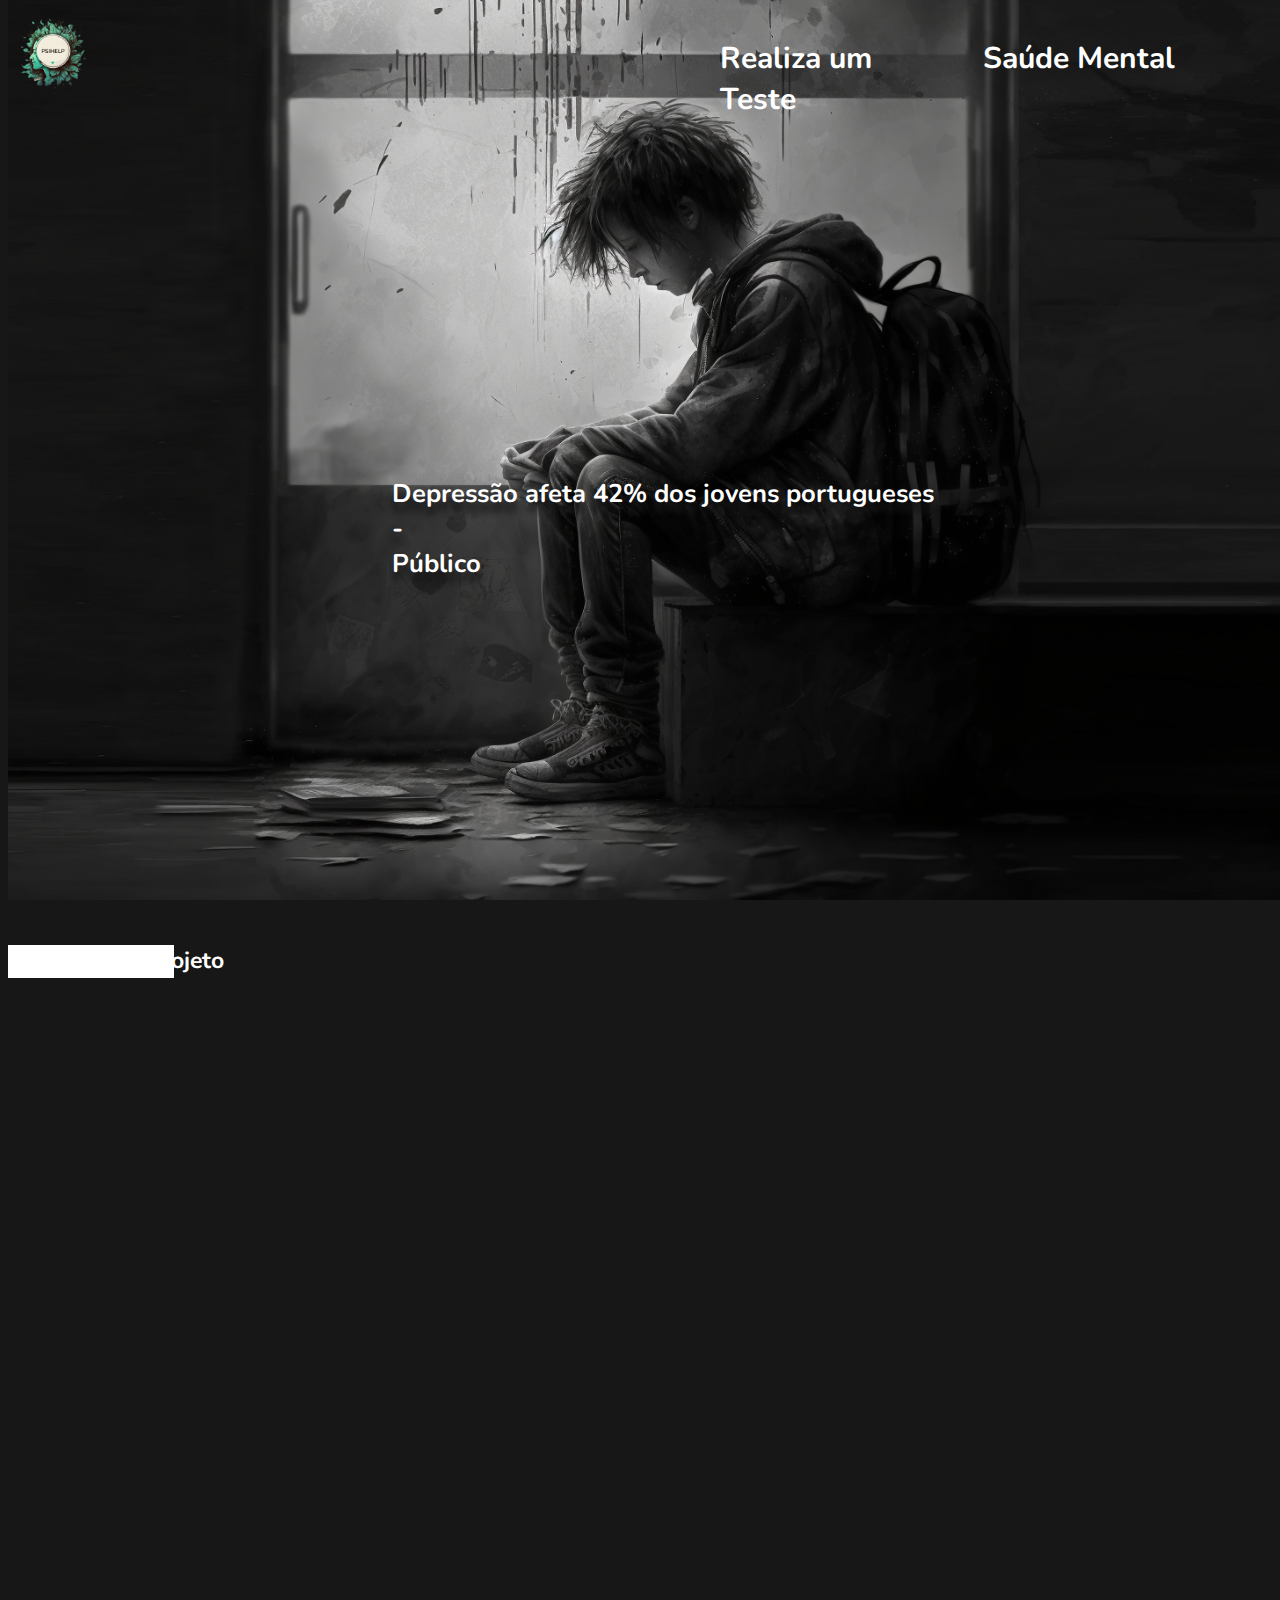
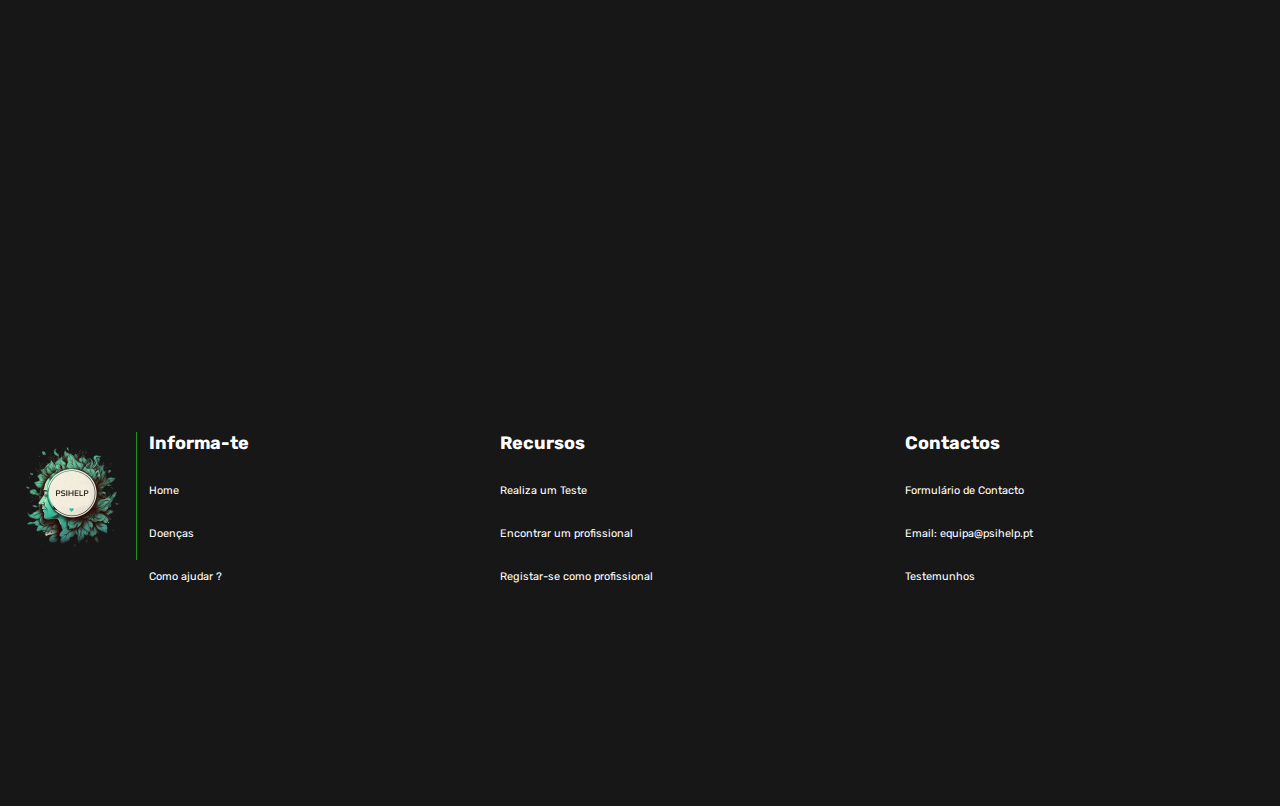
==== commit 4dfff9f4: "update para ficar igual ao cpanel" ====
--- a/index.html
+++ b/index.html
@@ -5,33 +5,32 @@
     <meta charset="UTF-8">
     <meta http-equiv="X-UA-Compatible" content="IE=edge">
     <meta name="viewport" content="width=device-width, initial-scale=1.0">
-    <title>Main</title>
-    <link rel="stylesheet" href="index.css">
-    <link rel="stylesheet" type="text/css" media="only screen and (max-device-width: 800px)" href="mainMobile.css" />
+    <title>Psihelp</title>
+    <link rel="stylesheet" href="/index.css">
+    <link rel="stylesheet" href="/geral.css">
+    <link rel="stylesheet" type="text/css" media="only screen and (max-device-width: 800px)" href="mainMobile.css?2" />
 </head>
 
 <body>
     <div class="navbarContainer">
-    <img src="./psihelp logo.png" class="logo">
-    <div class="navBar" id="navbar">
-        <p class="testes" id="texto1">Testes</p>
-        <div class="dropdown-menu1">
-            <a href="/DASS-Y/DASS-Y.html">DASS-Y</a>
-            <br>
-            <br>
-            <a href="/Intersection_zung/intersection.html">Escala de Zung</a>
+        <img src="./psihelp logo.png" class="logo">
+        <div class="navBar" id="navbar">
+            <p class="testes" id="texto1">Realiza um Teste</p>
+            <div class="dropdown-menu1">
+                <div class="submenu" onclick="window.location.href='/DASS-Y/DASS-Y.html'">DASS-Y</div>
+                <div class="submenu" onclick="window.location.href='/Intersection_zung/intersection.html'">Escala de Zung</div>
+            </div>
+        </div>
+        <div class=" navBar2">
+            <p class="saude" id="texto2">Saúde Mental</p>
+            <div class="dropdown-menu2">
+                <div class="submenu" onclick="window.location.href='/Doencas/doencas.html'">Doenças</div>
+                <div class=" submenu"><a href="/comoajudar/comoajudar.html">Como ajudar ?</a></div>
+                <div class="submenu"><a href="/backoffice/listagem.php">Encontrar um profissional</a></div>
+                <div class="submenu"><a href="/backoffice/formulario.php">Registar-se como profissional</a></div>
+            </div>
         </div>
     </div>
-    <div class="navBar2">
-        <p class="saude" id="texto2">Saúde Mental</p>
-        <div class="dropdown-menu2">
-            <a href="/Doencas/doencas.html">Doenças</a>
-            <br>
-            <br>
-            <a href="/comoajudar/comoajudar.html">Como ajudar ?</a>
-        </div>
-    </div>
-</div>
     <section class="banner">
         <p id="dado">Depressão afeta 42% dos jovens portugueses<br>-<br>Público</p>
     </section>
@@ -40,32 +39,37 @@
     </div>
     <div id="texto3" class="hidden">
         <img src="/imagem1.jpg" class="img">
-        <p id="gapN">Com este site pretendemos combater os problemas de saúde mental em Portugal, principalmente nos jovens, sensibilizando para este problema tão recorrente na nossa sociedade.
+        <p id="gapN">Com este site pretendemos combater os problemas de saúde mental em Portugal, principalmente nos jovens, sensibilizando para este problema tão recorrente na nossa
+            sociedade.
         </p>
     </div>
     <div id="texto4" class="hidden">
         <p>Aqui podes encontrar testes feitos por profissionais bem como informações sobre as principais doenças.<br>
-           Conheces alguém com algum destes problemas e não sabes como ajudar? Tens aqui algumas dicas úteis e acesso a psicólogos profissionais!
+            Conheces alguém com algum destes problemas e não sabes como ajudar? Tens aqui algumas dicas úteis e acesso a psicólogos profissionais!
         </p>
         <img src="/imagem2.jpg" class="img">
     </div>
     <div id="footer">
-        <img src="  psihelp logo.png" class="logoFooter">
-            <div id="colInforma">
-                <p id="titulo">Informa-te</p>
-                <a href="/Doencas/doencas.html" id="contacto">Doenças</a>
-                <a href="/comoajudar/comoajudar.html">Como ajudar ?</a>
-            </div>
-            <div id="colTestes">
-                <p id="titulo">Recursos</p>
-                <a href="/Intersection_zung/intersection.html" id="contacto">Testes</a>
-                <a href="#" id="contacto">Encontrar um psicólogo</a>
-            </div>
-            <div id="colContactos">
-                <a href="/Contacto/contacto.html" id="titulo" class="contacto">Contactos</a>
-                <p>equipa@psihelp.pt</p>
-            </div>
+        <img src="/psihelp logo.png" class="logoFooter">
+        <div id="colInforma">
+            <span id="titulo" class="tituloFooter">Informa-te</span>
+            <a href="/index.html" id="contacto">Home</a>
+            <a href="/Doencas/doencas.html" id="contacto">Doenças</a>
+            <a href="/comoajudar/comoajudar.html">Como ajudar ?</a>
         </div>
+        <div id="colInforma">
+            <span id="titulo" class="tituloFooter">Recursos</span>
+            <a href="/Intersection_zung/intersection.html" id="contacto">Realiza um Teste</a>
+            <a href="/backoffice/listagem.php" id="contacto">Encontrar um profissional</a>
+            <a href="/backoffice/formulario.php" id="contacto">Registar-se como profissional</a>
+        </div>
+        <div id="colInforma">
+            <span id="titulo" class="tituloFooter">Contactos</span>
+            <a href="/Contacto/contacto.html">Formulário de Contacto</a>
+            <a href="mailto:equipa@psihelp.pt?subject=[Info] - Contacto site PsiHelp.pt">Email: equipa@psihelp.pt</a>
+            <a href="/testemunhos/testemunhos.html">Testemunhos</a>
+        </div>
+    </div>
     </div>
     <label for="burger" class="burger">
         <input id="burger" type="checkbox">
@@ -74,10 +78,18 @@
         <span></span>
     </label>
     <div class="navMobile">
-        <a href="/Intersection_zung/intersection.html" class="mobTestes">Testes</a>
-        <a href="/Doencas/doencas.html" class="mobSaude">Doenças</a>
-        <a href="/comoajudar/comoajudar.html" class="mobSaude">Como ajudar ?</a>
-        <a href="#" class="mobPsi">Encontrar um psicólogo</a>
+        <p class="mobTitulo" id="texto1">Realiza um Teste</p>
+        <div class="mobDropdown">
+            <div class="mobTestes" onclick="window.location.href='/DASS-Y/DASS-Y.html'">DASS-Y</div>
+            <div class="mobTestes" onclick="window.location.href='/Intersection_zung/intersection.html'">Escala de Zung</div>
+        </div>
+        <p class="mobTitulo" id="texto2">Saúde Mental</p>
+        <div class="mobDropdown">
+            <div class="mobSaude" onclick="window.location.href='/Doencas/doencas.html'">Doenças</div>
+            <div class="mobSaude"><a href="/comoajudar/comoajudar.html">Como ajudar ?</a></div>
+            <div class="mobSaude"><a href="/backoffice/listagem.php">Encontrar um profissional</a></div>
+            <div class="mobSaude"><a href="/backoffice/formulario.php">Registar-se como profissional</a></div>
+        </div>
     </div>
     <script src="index.js"></script>
 </body>--- a/index.css
+++ b/index.css
@@ -65,9 +65,9 @@
     font-size: 2vh;
     font-family: 'Nunito', sans-serif;
     font-weight: bold;
-    z-index: -1;    
+    z-index: -1;
     padding: 5px;
-}  
+}
 #texto3 > img{
   border-radius: 2%;
 }
@@ -97,7 +97,7 @@
 .show2{
     background-color: transparent;
     width: 0vw;
-    
+
 }
 .hidden{
     opacity: 0;
@@ -111,7 +111,7 @@
 /*navBar*/
 .navbarContainer{
     display: grid;
-    grid-template: 70px / 10fr 1fr max-content;
+    grid-template: 70px / 9fr 3fr 3fr max-content;
     padding-right: 2vw;
     column-gap: 3vw;
   }
@@ -124,47 +124,48 @@
   }
   .navBar{
     transition: 600ms;
-    font-size: 2vh;
+    font-size: 30px;
     font-family: 'Nunito', sans-serif;
     font-weight: bold;
     z-index: 0;
-  } 
+  }
   .testes{
-    font-size: 2vh;
     transition: 600ms;
     color: #fff;
     cursor: default;
     text-decoration: none;
     z-index: 9999;
     place-self: center;
-    
+
   }
   .dropdown-menu1{
     visibility: collapse;
     z-index: 1;
     transition: 300ms;
     scale: 0;
+    margin-top: -30px;
+    background-color: transparent;
+    height: 150px;
+    opacity: 0.8;
+    font-size: 20px;
   }
   .navBar:hover .dropdown-menu1{
     visibility: visible;
     position: absolute;
     scale: 1;
   }
-  a{
-    text-decoration: none;
-    color: #fff;
-  }
+
   @media screen and (min-width: 800px){
-  
+
   .navBar2{
     transition: 600ms;
-    font-size: 2vh;
-    font-family: 'Nunito', sans-serif;
-    font-weight: bold; 
+    font-size: 30px;
+    font-family: 'Nunito', sans-serif;
+    font-weight: bold;
     z-index: 0;
-  } } 
+  } }
   .saude{
-    font-size: 1,2vh;
+
     transition: 600ms;
     color: #fff;
     cursor: default;
@@ -176,12 +177,39 @@
     z-index: 1;
     transition: 300ms;
     scale: 0;
+    margin-top: -30px;
+    background-color: transparent;
+    height: 300px;
+    opacity: 0.8;
+    font-size: 20px;
   }
   .navBar2:hover .dropdown-menu2{
     visibility: visible;
     position: absolute;
     scale: 1;
   }
+
+.submenu{
+  top: 20px ;
+  margin-top: 10px;
+  position: relative;
+  color: white;
+  padding: 10px;
+  opacity: 1;
+}
+
+.submenu:hover{
+  background-color: transparent;
+  cursor: pointer;
+  opacity: 1;
+
+}
+
+.navMobile{
+  visibility: collapse;
+  display: none;
+}
+
 /*footer*/
   @import url('https://fonts.googleapis.com/css2?family=Rubik:wght@500&display=swap');
   #footer{
@@ -207,17 +235,19 @@
     display: block;
     margin-bottom: 2vh;
 }
-#colTestes a{
-    display: block;
-    margin-bottom: 2vh;
-}
 #colContactos{
     margin-top: 1em;
 }
 .navMobile{
-    visibility: collapse;
-    display: none;
-}
+  visibility: collapse;
+  display: none;
+}
+
+a{
+  text-decoration: none;
+  color: #fff;
+}
+
 .burger{
     display: none;
 }--- a/geral.css
+++ b/geral.css
@@ -0,0 +1,25 @@
+
+
+/*footer*/
+@import url('https://fonts.googleapis.com/css2?family=Rubik:wght@500&display=swap');
+
+.logoFooter{
+  aspect-ratio: 1;
+  border-right: rgb(29, 146, 29) solid 1.5px;
+  max-width: 10vw;
+}
+
+.tituloFooter{
+  font-size: 18px;
+  font-weight: bold;
+  position: relative;
+}
+
+#colInforma a{
+  margin-top: 30px;
+  display: block;
+  margin-bottom: 2vh;
+}
+#colContactos{
+  margin-top: 1em;
+}
--- a/mainMobile.css
+++ b/mainMobile.css
@@ -1,171 +1,197 @@
 #dado{
-    font-size: 4vw;
-    margin:auto;
-    top: 40vh;
-    left: 70vw;
+  font-size: 4vw;
+  margin:auto;
+  top: 40vh;
+  left: 70vw;
 }
 body{
-    font-size: 100px;
-    display: block;
-    margin: 0;
-    padding-bottom: 0;
-    overflow-x: hidden;
-    max-height: 150vh;
+  font-size: 100px;
+  display: block;
+  margin: 0;
+  padding-bottom: 0;
+  overflow-x: hidden;
+  max-height: 150vh;
 }
 .navBar , .dropdown-menu1 , .navBar2 , .saude{
-    display: none;
+  display: none;
 }
 .banner{
-    position: relative;
-    width: 160vw;
-    height: 78vh;
-    aspect-ratio: 1.777777778;
-    background-image: url(./psihelp-bg.png);
-    background-size: cover;
-    background-position-x: center;
-    z-index: -1;
-    transform: translateX(-60vw);
+  position: relative;
+  width: 160vw;
+  height: 78vh;
+  aspect-ratio: 1.777777778;
+  background-image: url(./psihelp-bg.png);
+  background-size: cover;
+  background-position-x: center;
+  z-index: -1;
+  transform: translateX(-60vw);
 }
 .navbarContainer{
-  position: absolute;
+position: absolute;
 }
 
 #texto3{
-    position: relative;
-    top: 10vh;
-    display: flex;
-    align-items: center;
-    color: #fff;
-    font-size: 2vh;
-    column-gap: 10px;
-    font-weight: bold;
-    padding: 8px;
+  position: relative;
+  top: 10vh;
+  display: flex;
+  align-items: center;
+  color: #fff;
+  font-size: 2vh;
+  column-gap: 10px;
+  font-weight: bold;
+  padding: 8px;
 }
 #texto4{
-    position: relative;
-    top: 13vh;
-    display: flex;
-    align-items: center;
-    color: #fff;
-    font-size: 2vh;
-    column-gap: 10px;
-    font-weight: bold;
-    padding: 8px;
-    padding-bottom: 0;
-    margin-bottom: 0;
+  position: relative;
+  top: 13vh;
+  display: flex;
+  align-items: center;
+  color: #fff;
+  font-size: 2vh;
+  column-gap: 10px;
+  font-weight: bold;
+  padding: 8px;
+  padding-bottom: 0;
+  margin-bottom: 0;
 }
 .img{
-    max-width: 50vw;
+  max-width: 50vw;
 }
+
+/*selector*/
+.burger {
+  position: fixed;
+  width: 40px;
+  height: 30px;
+  background: transparent;
+  cursor: pointer;
+  right: 1vh;
+  top: 1vh;
+  z-index: 1;
+  display: inline;
+}
+
+.burger input {
+  display: none;
+}
+
+.burger span {
+  display: block;
+  position: absolute;
+  height: 4px;
+  width: 100%;
+  background: rgb(255, 255, 255);
+  border-radius: 9px;
+  opacity: 1;
+  left: 0;
+  transform: rotate(0deg);
+  transition: .25s ease-in-out;
+}
+
+.burger span:nth-of-type(1) {
+  top: 0px;
+  transform-origin: left center;
+}
+
+.burger span:nth-of-type(2) {
+  top: 50%;
+  transform: translateY(-50%);
+  transform-origin: left center;
+}
+
+.burger span:nth-of-type(3) {
+  top: 100%;
+  transform-origin: left center;
+  transform: translateY(-100%);
+}
+
+.burger input:checked ~ span:nth-of-type(1) {
+  transform: rotate(45deg);
+  top: 0px;
+  left: 5px;
+}
+
+.burger input:checked ~ span:nth-of-type(2) {
+  width: 0%;
+  opacity: 0;
+}
+
+.burger input:checked ~ span:nth-of-type(3) {
+  transform: rotate(-45deg);
+  top: 28px;
+  left: 5px;
+}
+/*Texto em baixo*/
+#projeto{
+  top: -20vh;
+  font-size: 3vw;
+  transition: 0ms;
+  width: 25vw;
+}
+#projeto-container{
+  transition: 0ms;
+}
+/*Footer*/
+#footer{
+display: none;
+}
+
 /*NavBar*/
 .navMobile{
-    display: none;
-    visibility: visible;
-    position: fixed;
-    background-color: #616161c0;
-    z-index: 0;
-    width: 40vw;
-    height: 100vh;
-    right: 0;
-    top: 0;
-    transition: 0.3s cubic-bezier(.84,.48,.11,.78);
+display: none;
+visibility: visible;
+position: fixed;
+background-color: #616161c0;
+z-index: 20;
+width: 50vw;
+height: 100vh;
+right: 0;
+top: 0;
+transition: 0.3s cubic-bezier(.84,.48,.11,.78);
+opacity: 1;
+}
+.mobTitulo{
+font-family: 'Nunito', sans-serif;
+font-weight: bold;
+position: relative;
+color: #fff;
+font-size: 20px;
+margin-bottom: 2vh;
+margin-left: 4vw;
+top: 5vh;
 }
 .mobTestes, .mobSaude{
-    font-family: 'Nunito', sans-serif;
-    font-weight: bold;
-    position: relative;
-    color: #fff;
-    font-size: 4vw;
-    margin-bottom: 5vh;
-    margin-left: 5vw;
-    margin-right: 5vw;
-    top: 5vh;
+font-family: 'Nunito', sans-serif;
+font-weight: bold;
+position: relative;
+color: #fff;
+font-size: 16px;
+margin-bottom: 1vh;
+margin-left: 8vw;
+
+top: 5vh;
+cursor: pointer;
+
 }
 .mobPsi{
 font-family: 'Nunito', sans-serif;
-    font-weight: bold;
-    position: relative;
-    color: #fff;
-    font-size: 3.6vw;
-    margin-bottom: 5vh;
-    margin-left: 1vw;
-    margin-right: 0;
-    top: 5vh;
-  }
-/*selector*/
-.burger {
-    position: fixed;
-    width: 40px;
-    height: 30px;
-    background: transparent;
-    cursor: pointer;  
-    right: 1vh;
-    top: 1vh;
-    z-index: 1;
-    display: inline;
-  }
-  
-  .burger input {
-    display: none;
-  }
-  
-  .burger span {
-    display: block;
-    position: absolute;
-    height: 4px;
-    width: 100%;
-    background: rgb(255, 255, 255);
-    border-radius: 9px;
-    opacity: 1;
-    left: 0;
-    transform: rotate(0deg);
-    transition: .25s ease-in-out;
-  }
-  
-  .burger span:nth-of-type(1) {
-    top: 0px;
-    transform-origin: left center;
-  }
-  
-  .burger span:nth-of-type(2) {
-    top: 50%;
-    transform: translateY(-50%);
-    transform-origin: left center;
-  }
-  
-  .burger span:nth-of-type(3) {
-    top: 100%;
-    transform-origin: left center;
-    transform: translateY(-100%);
-  }
-  
-  .burger input:checked ~ span:nth-of-type(1) {
-    transform: rotate(45deg);
-    top: 0px;
-    left: 5px;
-  }
-  
-  .burger input:checked ~ span:nth-of-type(2) {
-    width: 0%;
-    opacity: 0;
-  }
-  
-  .burger input:checked ~ span:nth-of-type(3) {
-    transform: rotate(-45deg);
-    top: 28px;
-    left: 5px;
-  }
-/*Texto em baixo*/
-#projeto{
-    top: -20vh;
-    font-size: 3vw;
-    transition: 0ms;
-    width: 25vw;
+font-weight: bold;
+position: relative;
+color: #fff;
+font-size: 2.5vw;
+margin-bottom: 5vh;
+margin-left: 1vw;
+margin-right: 0;
+top: 5vh;
 }
-#projeto-container{
-    transition: 0ms;
-}
-/*Footer*/
-#footer{
-  display: none;
-}+.mobPsi2{
+font-family: 'Nunito', sans-serif;
+font-weight: bold;
+position: relative;
+color: #fff;
+font-size: 2.7vw;
+margin-bottom: 5vh;
+margin-left: 1vw;
+margin-right: 0;
+top: 5vh;
+  }